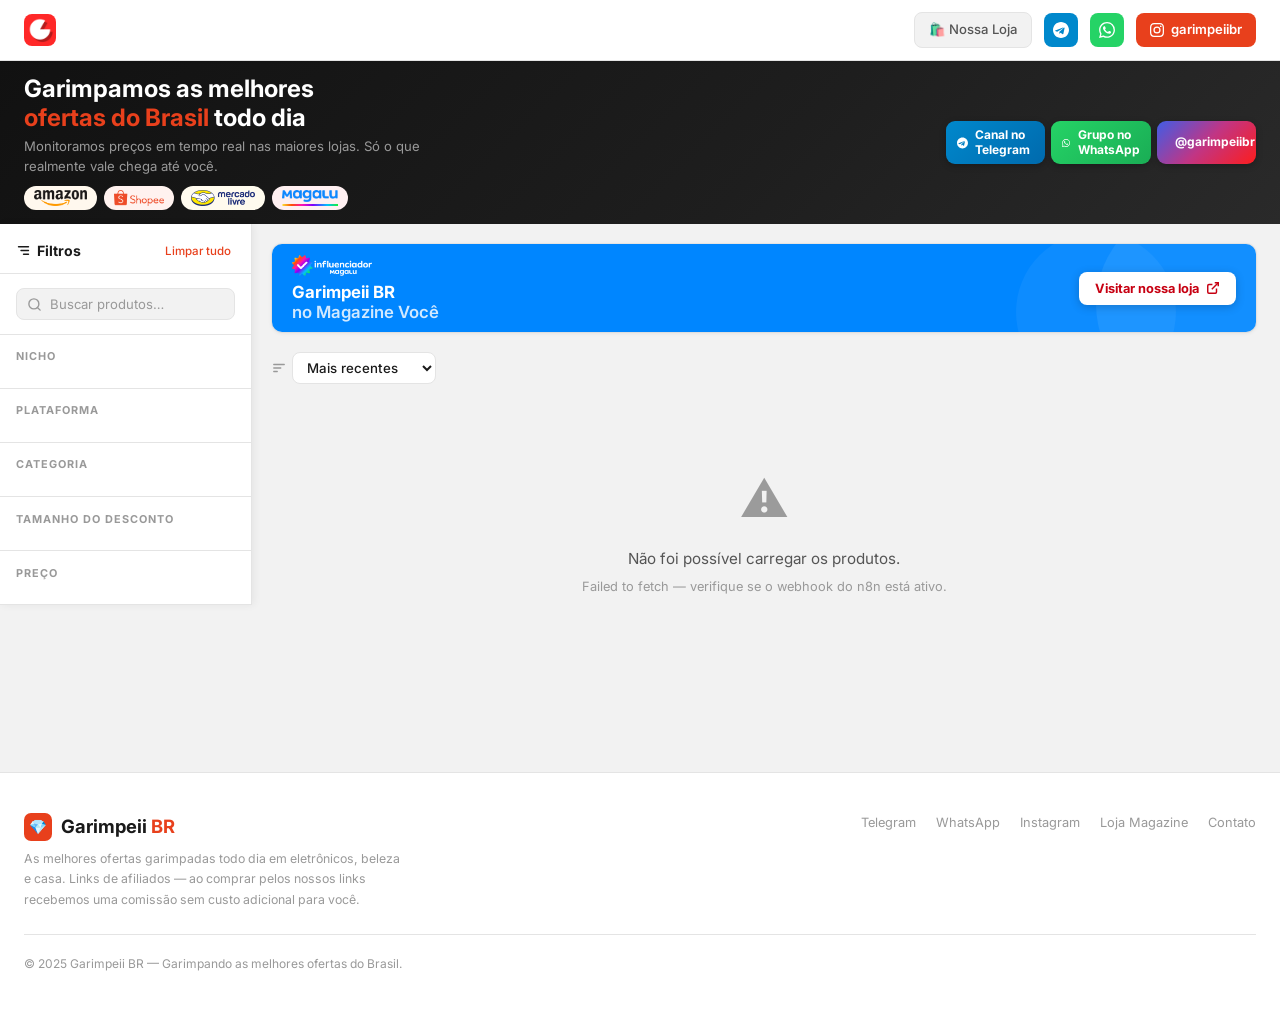
==== index.html @ 32b67394 "change tree directories" ====
<!DOCTYPE html>
<html lang="pt-BR">
<head>
  <meta charset="UTF-8" />
  <meta name="viewport" content="width=device-width, initial-scale=1.0" />
  <title>Garimpeii BR — Melhores Ofertas do Brasil</title>
  <meta name="description" content="As melhores ofertas garimpadas todo dia em eletrônicos, beleza e casa. Amazon, Shopee, Mercado Livre e Magazine Luiza." />
  <meta name="robots" content="index, follow" />
  <link rel="icon" href="./assets/images/logo/garimpeiibr.png" />
  <link rel="preconnect" href="https://fonts.googleapis.com" />
  <link rel="preconnect" href="https://fonts.gstatic.com" crossorigin />
  <link href="https://fonts.googleapis.com/css2?family=Inter:wght@400;500;600;700&display=swap" rel="stylesheet" />
  <link rel="stylesheet" href="./css/main.css" />
</head>
<body>

<!-- ── NAVBAR ── -->
<header class="navbar">
  <div class="nav-inner">
    <a href="#" class="nav-logo">
      <img src="./assets/images/logo/garimpeiibr.png" width="52px" class="logo-gem">
    </a>
    <div class="nav-right">
      <a href="https://www.magazinevoce.com.br/garimpeiibr" target="_blank" rel="noopener" class="btn-mag-nav">🛍️ Nossa Loja</a>
      <a href="https://t.me/addlist/7TUbH1Kh9RRiMDBh" target="_blank" rel="noopener" class="btn-nav-social btn-nav-telegram" title="Canal no Telegram">
        <svg width="16" height="16" viewBox="0 0 24 24" fill="currentColor"><path d="M12 0C5.373 0 0 5.373 0 12s5.373 12 12 12 12-5.373 12-12S18.627 0 12 0zm5.562 8.248-2.008 9.461c-.145.658-.537.818-1.084.508l-3-2.21-1.447 1.394c-.16.16-.295.295-.605.295l.213-3.053 5.56-5.023c.242-.213-.054-.333-.373-.12L6.32 14.605l-2.96-.924c-.643-.204-.657-.643.136-.953l11.57-4.461c.537-.194 1.006.131.496.981z"/></svg>
      </a>
      <a href="https://chat.whatsapp.com/E3EGgIiswweEECLBX5UZql" target="_blank" rel="noopener" class="btn-nav-social btn-nav-whatsapp" title="Grupo no WhatsApp">
        <svg width="16" height="16" viewBox="0 0 24 24" fill="currentColor"><path d="M17.472 14.382c-.297-.149-1.758-.867-2.03-.967-.273-.099-.471-.148-.67.15-.197.297-.767.966-.94 1.164-.173.199-.347.223-.644.075-.297-.15-1.255-.463-2.39-1.475-.883-.788-1.48-1.761-1.653-2.059-.173-.297-.018-.458.13-.606.134-.133.298-.347.446-.52.149-.174.198-.298.298-.497.099-.198.05-.371-.025-.52-.075-.149-.669-1.612-.916-2.207-.242-.579-.487-.5-.669-.51-.173-.008-.371-.01-.57-.01-.198 0-.52.074-.792.372-.272.297-1.04 1.016-1.04 2.479 0 1.462 1.065 2.875 1.213 3.074.149.198 2.096 3.2 5.077 4.487.709.306 1.262.489 1.694.625.712.227 1.36.195 1.871.118.571-.085 1.758-.719 2.006-1.413.248-.694.248-1.289.173-1.413-.074-.124-.272-.198-.57-.347m-5.421 7.403h-.004a9.87 9.87 0 01-5.031-1.378l-.361-.214-3.741.982.998-3.648-.235-.374a9.86 9.86 0 01-1.51-5.26c.001-5.45 4.436-9.884 9.888-9.884 2.64 0 5.122 1.03 6.988 2.898a9.825 9.825 0 012.893 6.994c-.003 5.45-4.437 9.884-9.885 9.884m8.413-18.297A11.815 11.815 0 0012.05 0C5.495 0 .16 5.335.157 11.892c0 2.096.547 4.142 1.588 5.945L.057 24l6.305-1.654a11.882 11.882 0 005.683 1.448h.005c6.554 0 11.89-5.335 11.893-11.893a11.821 11.821 0 00-3.48-8.413z"/></svg>
      </a>
      <a href="https://instagram.com/garimpeiibr" target="_blank" rel="noopener" class="btn-insta">
        <svg width="14" height="14" viewBox="0 0 24 24" fill="currentColor"><path d="M12 2.163c3.204 0 3.584.012 4.85.07 3.252.148 4.771 1.691 4.919 4.919.058 1.265.069 1.645.069 4.849 0 3.205-.012 3.584-.069 4.849-.149 3.225-1.664 4.771-4.919 4.919-1.266.058-1.644.07-4.85.07-3.204 0-3.584-.012-4.849-.07-3.26-.149-4.771-1.699-4.919-4.92-.058-1.265-.07-1.644-.07-4.849 0-3.204.013-3.583.07-4.849.149-3.227 1.664-4.771 4.919-4.919 1.266-.057 1.645-.069 4.849-.069zM12 0C8.741 0 8.333.014 7.053.072 2.695.272.273 2.69.073 7.052.014 8.333 0 8.741 0 12c0 3.259.014 3.668.072 4.948.2 4.358 2.618 6.78 6.98 6.98C8.333 23.986 8.741 24 12 24c3.259 0 3.668-.014 4.948-.072 4.354-.2 6.782-2.618 6.979-6.98.059-1.28.073-1.689.073-4.948 0-3.259-.014-3.667-.072-4.947-.196-4.354-2.617-6.78-6.979-6.98C15.668.014 15.259 0 12 0zm0 5.838a6.162 6.162 0 100 12.324 6.162 6.162 0 000-12.324zM12 16a4 4 0 110-8 4 4 0 010 8zm6.406-11.845a1.44 1.44 0 100 2.881 1.44 1.44 0 000-2.881z"/></svg>
        <span>garimpeiibr</span>
      </a>
    </div>
  </div>
</header>

<!-- ── HERO ── -->
<div class="hero-banner">
  <div class="hero-inner">
    <div class="hero-text">
      <h1>Garimpamos as melhores<br><span>ofertas do Brasil</span> todo dia</h1>
      <p>Monitoramos preços em tempo real nas maiores lojas. Só o que realmente vale chega até você.</p>
      <div class="hero-badges">
        <span class="hero-badge badge-amazon"><img src="./assets/images/logo/amazon-logo.png" height="22px"></span>
        <span class="hero-badge badge-shopee"><img src="./assets/images/logo/shopee-logo.png" height="22px"></span>
        <span class="hero-badge badge-ml"><img src="./assets/images/logo/mercadolivre-logo.png" height="22px"></span>
        <span class="hero-badge badge-mag"><img src="./assets/images/logo/magazineluiza-logo.png" height="22px"></span>
      </div>
    </div>
    <div class="hero-socials">
      <a href="https://t.me/addlist/7TUbH1Kh9RRiMDBh" target="_blank" rel="noopener" class="hero-social-btn btn-social-telegram">
        <svg width="20" height="20" viewBox="0 0 24 24" fill="currentColor"><path d="M12 0C5.373 0 0 5.373 0 12s5.373 12 12 12 12-5.373 12-12S18.627 0 12 0zm5.562 8.248-2.008 9.461c-.145.658-.537.818-1.084.508l-3-2.21-1.447 1.394c-.16.16-.295.295-.605.295l.213-3.053 5.56-5.023c.242-.213-.054-.333-.373-.12L6.32 14.605l-2.96-.924c-.643-.204-.657-.643.136-.953l11.57-4.461c.537-.194 1.006.131.496.981z"/></svg>
        <div class="hero-social-info">
          <span class="hero-social-label">Canal no Telegram</span>
          <span class="hero-social-sub">Receba ofertas na hora</span>
        </div>
        <svg class="hero-social-arrow" width="14" height="14" viewBox="0 0 24 24" fill="none" stroke="currentColor" stroke-width="2.5"><polyline points="9 18 15 12 9 6"/></svg>
      </a>
      <a href="https://chat.whatsapp.com/E3EGgIiswweEECLBX5UZql" target="_blank" rel="noopener" class="hero-social-btn btn-social-whatsapp">
        <svg width="20" height="20" viewBox="0 0 24 24" fill="currentColor"><path d="M17.472 14.382c-.297-.149-1.758-.867-2.03-.967-.273-.099-.471-.148-.67.15-.197.297-.767.966-.94 1.164-.173.199-.347.223-.644.075-.297-.15-1.255-.463-2.39-1.475-.883-.788-1.48-1.761-1.653-2.059-.173-.297-.018-.458.13-.606.134-.133.298-.347.446-.52.149-.174.198-.298.298-.497.099-.198.05-.371-.025-.52-.075-.149-.669-1.612-.916-2.207-.242-.579-.487-.5-.669-.51-.173-.008-.371-.01-.57-.01-.198 0-.52.074-.792.372-.272.297-1.04 1.016-1.04 2.479 0 1.462 1.065 2.875 1.213 3.074.149.198 2.096 3.2 5.077 4.487.709.306 1.262.489 1.694.625.712.227 1.36.195 1.871.118.571-.085 1.758-.719 2.006-1.413.248-.694.248-1.289.173-1.413-.074-.124-.272-.198-.57-.347m-5.421 7.403h-.004a9.87 9.87 0 01-5.031-1.378l-.361-.214-3.741.982.998-3.648-.235-.374a9.86 9.86 0 01-1.51-5.26c.001-5.45 4.436-9.884 9.888-9.884 2.64 0 5.122 1.03 6.988 2.898a9.825 9.825 0 012.893 6.994c-.003 5.45-4.437 9.884-9.885 9.884m8.413-18.297A11.815 11.815 0 0012.05 0C5.495 0 .16 5.335.157 11.892c0 2.096.547 4.142 1.588 5.945L.057 24l6.305-1.654a11.882 11.882 0 005.683 1.448h.005c6.554 0 11.89-5.335 11.893-11.893a11.821 11.821 0 00-3.48-8.413z"/></svg>
        <div class="hero-social-info">
          <span class="hero-social-label">Grupo no WhatsApp</span>
          <span class="hero-social-sub">Comunidade de promoções</span>
        </div>
        <svg class="hero-social-arrow" width="14" height="14" viewBox="0 0 24 24" fill="none" stroke="currentColor" stroke-width="2.5"><polyline points="9 18 15 12 9 6"/></svg>
      </a>
      <a href="https://www.instagram.com/garimpeiibr" target="_blank" rel="noopener" class="hero-social-btn btn-social-instagram">
        <svg width="20" height="20" viewBox="0 0 24 24" fill="currentColor"><path d="M12 2.163c3.204 0 3.584.012 4.85.07 3.252.148 4.771 1.691 4.919 4.919.058 1.265.069 1.645.069 4.849 0 3.205-.012 3.584-.069 4.849-.149 3.225-1.664 4.771-4.919 4.919-1.266.058-1.644.07-4.85.07-3.204 0-3.584-.012-4.849-.07-3.26-.149-4.771-1.699-4.919-4.92-.058-1.265-.07-1.644-.07-4.849 0-3.204.013-3.583.07-4.849.149-3.227 1.664-4.771 4.919-4.919 1.266-.057 1.645-.069 4.849-.069zM12 0C8.741 0 8.333.014 7.053.072 2.695.272.273 2.69.073 7.052.014 8.333 0 8.741 0 12c0 3.259.014 3.668.072 4.948.2 4.358 2.618 6.78 6.98 6.98C8.333 23.986 8.741 24 12 24c3.259 0 3.668-.014 4.948-.072 4.354-.2 6.782-2.618 6.979-6.98.059-1.28.073-1.689.073-4.948 0-3.259-.014-3.667-.072-4.947-.196-4.354-2.617-6.78-6.979-6.98C15.668.014 15.259 0 12 0zm0 5.838a6.162 6.162 0 100 12.324 6.162 6.162 0 000-12.324zM12 16a4 4 0 110-8 4 4 0 010 8zm6.406-11.845a1.44 1.44 0 100 2.881 1.44 1.44 0 000-2.881z"/></svg>
        <div class="hero-social-info">
          <span class="hero-social-label">@garimpeiibr</span>
          <span class="hero-social-sub">Siga no Instagram</span>
        </div>
        <svg class="hero-social-arrow" width="14" height="14" viewBox="0 0 24 24" fill="none" stroke="currentColor" stroke-width="2.5"><polyline points="9 18 15 12 9 6"/></svg>
      </a>
    </div>
  </div>
</div>

<!-- ── OVERLAY (mobile) ── -->
<div class="sidebar-overlay" id="sidebarOverlay" onclick="toggleSidebar()"></div>

<!-- ── PAGE LAYOUT ── -->
<div class="page-layout">

  <!-- ── SIDEBAR ── -->
  <aside class="sidebar" id="sidebar">

    <div class="sidebar-header">
      <span class="sidebar-title">
        <svg width="15" height="15" viewBox="0 0 24 24" fill="none" stroke="currentColor" stroke-width="2.2" stroke-linecap="round" stroke-linejoin="round"><line x1="4" y1="6" x2="20" y2="6"/><line x1="8" y1="12" x2="20" y2="12"/><line x1="12" y1="18" x2="20" y2="18"/></svg>
        Filtros
      </span>
      <button class="sidebar-reset-btn" onclick="resetFilters()">Limpar tudo</button>
    </div>

    <!-- Search -->
    <div class="sidebar-section">
      <div class="sidebar-search">
        <svg width="15" height="15" viewBox="0 0 24 24" fill="none" stroke="currentColor" stroke-width="2.2" stroke-linecap="round" stroke-linejoin="round"><circle cx="11" cy="11" r="8"/><line x1="21" y1="21" x2="16.65" y2="16.65"/></svg>
        <input type="text" id="searchInput" placeholder="Buscar produtos…" oninput="setSearch(this.value)" autocomplete="off" />
      </div>
    </div>

    <!-- Nicho -->
    <div class="sidebar-section">
      <div class="sidebar-section-title">Nicho</div>
      <div id="nichoFilters"></div>
    </div>

    <!-- Platform -->
    <div class="sidebar-section">
      <div class="sidebar-section-title">Plataforma</div>
      <div id="platFilters"></div>
    </div>

    <!-- Category -->
    <div class="sidebar-section">
      <div class="sidebar-section-title">Categoria</div>
      <div id="catFilters"></div>
    </div>

    <!-- Desconto -->
    <div class="sidebar-section">
      <div class="sidebar-section-title">Tamanho do Desconto</div>
      <div id="discountFilters"></div>
    </div>

    <!-- Price -->
    <div class="sidebar-section sidebar-section--last">
      <div class="sidebar-section-title">Preço</div>
      <div id="priceRangeWrap"></div>
    </div>

  </aside>

  <!-- ── CONTENT ── -->
  <div class="content">

    <!-- Mobile filters toggle -->
    <button class="btn-filters-toggle" id="filtersToggle" onclick="toggleSidebar()">
      <svg width="14" height="14" viewBox="0 0 24 24" fill="none" stroke="currentColor" stroke-width="2.2" stroke-linecap="round" stroke-linejoin="round"><line x1="4" y1="6" x2="20" y2="6"/><line x1="8" y1="12" x2="20" y2="12"/><line x1="12" y1="18" x2="20" y2="18"/></svg>
      Filtros
      <span class="toggle-active-count" id="activeFilterCount"></span>
    </button>

    <!-- Magazine Você featured banner -->
    <section class="mag-featured">
      <div class="mag-featured-inner">
        <div class="mag-featured-left">
          <img src="./assets/images/logo/magazine-negativo.png" width="80px">
          <h2 class="mag-featured-title">Garimpeii BR<br><span>no Magazine Você</span></h2>
        </div>
        <a href="https://www.magazinevoce.com.br/garimpeiibr" target="_blank" rel="noopener" class="btn-mag-featured">
          Visitar nossa loja
          <svg width="14" height="14" viewBox="0 0 24 24" fill="none" stroke="currentColor" stroke-width="2.5"><path d="M18 13v6a2 2 0 01-2 2H5a2 2 0 01-2-2V8a2 2 0 012-2h6"/><polyline points="15 3 21 3 21 9"/><line x1="10" y1="14" x2="21" y2="3"/></svg>
        </a>
      </div>
    </section>

    <!-- Toolbar -->
    <div class="toolbar">
      <div class="sort-wrap">
        <svg width="14" height="14" viewBox="0 0 24 24" fill="none" stroke="currentColor" stroke-width="2.2" stroke-linecap="round" stroke-linejoin="round"><line x1="3" y1="6" x2="21" y2="6"/><line x1="3" y1="12" x2="15" y2="12"/><line x1="3" y1="18" x2="9" y2="18"/></svg>
        <select id="sortSelect" onchange="setSort(this.value)">
          <option value="recentes">Mais recentes</option>
          <option value="desconto-maior">Maior desconto</option>
          <option value="preco-menor">Menor preço</option>
          <option value="preco-maior">Maior preço</option>
          <option value="avaliacao">Melhor avaliado</option>
        </select>
      </div>
      <div class="toolbar-count" id="toolbarCount"></div>
    </div>
    <div class="active-filters" id="activeFilters"></div>

    <!-- Grid -->
    <div class="grid" id="grid">
      <div class="skel-card"><div class="skel-img skel"></div><div class="skel-body"><div class="skel-line w80 skel"></div><div class="skel-line w100 skel"></div><div class="skel-price skel"></div><div class="skel-btn skel"></div></div></div>
      <div class="skel-card"><div class="skel-img skel"></div><div class="skel-body"><div class="skel-line w80 skel"></div><div class="skel-line w100 skel"></div><div class="skel-price skel"></div><div class="skel-btn skel"></div></div></div>
      <div class="skel-card"><div class="skel-img skel"></div><div class="skel-body"><div class="skel-line w80 skel"></div><div class="skel-line w100 skel"></div><div class="skel-price skel"></div><div class="skel-btn skel"></div></div></div>
      <div class="skel-card"><div class="skel-img skel"></div><div class="skel-body"><div class="skel-line w80 skel"></div><div class="skel-line w100 skel"></div><div class="skel-price skel"></div><div class="skel-btn skel"></div></div></div>
      <div class="skel-card"><div class="skel-img skel"></div><div class="skel-body"><div class="skel-line w80 skel"></div><div class="skel-line w100 skel"></div><div class="skel-price skel"></div><div class="skel-btn skel"></div></div></div>
      <div class="skel-card"><div class="skel-img skel"></div><div class="skel-body"><div class="skel-line w80 skel"></div><div class="skel-line w100 skel"></div><div class="skel-price skel"></div><div class="skel-btn skel"></div></div></div>
    </div>

    <!-- Pagination -->
    <div class="paginacao" id="paginacao"></div>

  </div><!-- /content -->
</div><!-- /page-layout -->

<!-- ── FOOTER ── -->
<footer class="footer">
  <div class="footer-inner">
    <div class="footer-brand">
      <div class="brand-logo">
        <div class="logo-gem" style="width:28px;height:28px;border-radius:7px;background:var(--orange);display:flex;align-items:center;justify-content:center;font-size:.9rem;">💎</div>
        <div class="logo-text">Garimpeii <span style="color:var(--orange)">BR</span></div>
      </div>
      <p>As melhores ofertas garimpadas todo dia em eletrônicos, beleza e casa. Links de afiliados — ao comprar pelos nossos links recebemos uma comissão sem custo adicional para você.</p>
    </div>
    <div class="footer-links">
      <a href="https://t.me/addlist/7TUbH1Kh9RRiMDBh" target="_blank" rel="noopener">Telegram</a>
      <a href="https://chat.whatsapp.com/E3EGgIiswweEECLBX5UZql" target="_blank" rel="noopener">WhatsApp</a>
      <a href="https://instagram.com/garimpeiibr" target="_blank" rel="noopener">Instagram</a>
      <a href="https://www.magazinevoce.com.br/garimpeiibr" target="_blank" rel="noopener">Loja Magazine</a>
      <a href="mailto:contato@gmlab.cloud">Contato</a>
    </div>
  </div>
  <div class="footer-bottom">© 2025 Garimpeii BR — Garimpando as melhores ofertas do Brasil.</div>
</footer>

<script src="./js/helpers.js"></script>
<script src="./js/api.js"></script>
<script src="./js/app.js"></script>
</body>
</html>
---- css/main.css ----
*, *::before, *::after { box-sizing: border-box; margin: 0; padding: 0; }

:root {
  --orange: #e8401c;
  --orange-dim: #c43516;
  --orange-light: #fff3f0;
  --bg-page: #f2f2f2;
  --bg-card: #ffffff;
  --bg-nav: #ffffff;
  --border: #e4e4e4;
  --border-strong: #d0d0d0;
  --text: #1a1a1a;
  --text-2: #555555;
  --text-3: #999999;
  --shadow: 0 1px 4px rgba(0,0,0,0.08), 0 0 0 1px rgba(0,0,0,0.04);
  --shadow-hover: 0 4px 16px rgba(0,0,0,0.12), 0 0 0 1px rgba(0,0,0,0.06);
  --radius: 10px;
  --sidebar-w: 252px;
  --amazon: #ff9900; --amazon-bg: #fff8ee;
  --shopee: #ee4d2d; --shopee-bg: #fff2ef;
  --ml: #f0b800;     --ml-bg: #fffbee;
  --mag: #e60014;    --mag-bg: #fff0f1;
}

html { scroll-behavior: smooth; }
body {
  font-family: 'Inter', sans-serif;
  background: var(--bg-page);
  color: var(--text);
  line-height: 1.5;
  -webkit-font-smoothing: antialiased;
}

/* ── NAVBAR ── */
.navbar {
  position: sticky; top: 0; z-index: 100;
  background: var(--bg-nav);
  border-bottom: 1px solid var(--border);
  box-shadow: 0 1px 3px rgba(0,0,0,0.06);
}
.nav-inner {
  max-width: 1480px; margin: 0 auto;
  display: flex; align-items: center; justify-content: space-between;
  padding: 0 1.5rem; height: 60px;
}
.nav-logo { display: flex; align-items: center; gap: 9px; text-decoration: none; }
.logo-gem {
  width: 32px; height: 32px; border-radius: 8px;
  background: var(--orange);
  display: flex; align-items: center; justify-content: center;
  font-size: 1.1rem;
}
.logo-text { font-size: 1.15rem; font-weight: 700; color: var(--text); }
.logo-text span { color: var(--orange); }
.nav-right { display: flex; align-items: center; gap: .75rem; }
.btn-insta {
  display: flex; align-items: center; gap: 7px;
  background: var(--orange); color: #fff;
  padding: 7px 14px; border-radius: 8px;
  font-size: .82rem; font-weight: 600; text-decoration: none;
  transition: background .15s;
}
.btn-insta:hover { background: var(--orange-dim); }
.btn-mag-nav {
  display: flex; align-items: center; gap: 7px;
  background: var(--bg-page); border: 1px solid var(--border);
  color: var(--text-2); padding: 7px 14px; border-radius: 8px;
  font-size: .82rem; font-weight: 500; text-decoration: none;
  transition: border-color .15s, color .15s;
}
.btn-mag-nav:hover { border-color: var(--border-strong); color: var(--text); }
.btn-nav-social {
  display: flex; align-items: center; justify-content: center;
  width: 34px; height: 34px; border-radius: 8px;
  text-decoration: none; color: #fff;
  transition: opacity .15s, transform .15s;
  flex-shrink: 0;
}
.btn-nav-social:hover { opacity: .85; transform: translateY(-1px); }
.btn-nav-telegram  { background: #0088CC; }
.btn-nav-whatsapp  { background: #25D366; }

/* ── HERO ── */
.hero-banner {
  background: linear-gradient(135deg, #111 0%, #1e1e1e 60%, #2a2a2a 100%);
  padding: .9rem 1.5rem;
}
.hero-inner {
  max-width: 1280px; margin: 0 auto;
  display: flex; align-items: center; justify-content: space-between;
  gap: 1.25rem; flex-wrap: wrap;
}
.hero-text h1 { font-size: clamp(1rem, 2.4vw, 1.5rem); font-weight: 700; color: #fff; line-height: 1.2; }
.hero-text h1 span { color: var(--orange); }
.hero-text p { font-size: .82rem; color: #999; margin-top: .25rem; max-width: 420px; }
.hero-badges { display: flex; gap: .45rem; margin-top: .6rem; flex-wrap: wrap; }
.hero-badge {
  display: inline-flex; align-items: center; gap: 6px;
  padding: 4px 10px; border-radius: 100px;
  font-size: .72rem; font-weight: 600;
}
.hero-badge img { height: 16px; width: auto; display: block; }
.badge-amazon { background: var(--amazon-bg); }
.badge-shopee { background: var(--shopee-bg); }
.badge-ml     { background: var(--ml-bg); }
.badge-mag    { background: var(--mag-bg); }

/* Hero social buttons — compact horizontal row */
.hero-socials {
  display: flex; flex-direction: row; flex-wrap: wrap;
  gap: .4rem; min-width: auto; max-width: 310px;
}
.hero-social-btn {
  display: flex; align-items: center; gap: 7px;
  padding: 7px 11px; border-radius: 9px; flex: 1; min-width: 85px;
  text-decoration: none; color: #fff;
  transition: transform .15s, box-shadow .15s;
  box-shadow: 0 2px 6px rgba(0,0,0,0.25);
}
.hero-social-btn:hover { transform: translateY(-2px); box-shadow: 0 4px 14px rgba(0,0,0,0.3); }
.hero-social-info { display: flex; flex-direction: column; }
.hero-social-label { font-size: .75rem; font-weight: 700; line-height: 1.2; }
.hero-social-sub   { display: none; }
.hero-social-arrow { display: none; }
.btn-social-telegram  { background: linear-gradient(135deg, #0088CC, #006aad); }
.btn-social-whatsapp  { background: linear-gradient(135deg, #25D366, #1aad55); }
.btn-social-instagram { background: linear-gradient(135deg, #405DE6 0%, #C13584 50%, #FD1D1D 100%); }

/* ── OVERLAY ── */
.sidebar-overlay {
  display: none;
  position: fixed; inset: 0;
  background: rgba(0,0,0,0.45);
  z-index: 149;
}
.sidebar-overlay.open { display: block; }

/* ── PAGE LAYOUT ── */
.page-layout {
  display: flex;
  align-items: flex-start;
}

/* ── SIDEBAR ── */
.sidebar {
  position: sticky; top: 60px;
  width: var(--sidebar-w);
  flex-shrink: 0;
  background: var(--bg-card);
  border: 1px solid var(--border);
  border-left: none;
  border-top: none;
  box-shadow: 2px 0 8px rgba(0,0,0,0.06);
  max-height: calc(100vh - 60px);
  overflow-y: auto;
  scrollbar-width: thin;
  scrollbar-color: var(--border) transparent;
}
.sidebar::-webkit-scrollbar { width: 4px; }
.sidebar::-webkit-scrollbar-thumb { background: var(--border); border-radius: 4px; }

.sidebar-header {
  display: flex; align-items: center; justify-content: space-between;
  padding: 1rem 1rem .75rem;
  border-bottom: 1px solid var(--border);
  position: sticky; top: 0;
  background: var(--bg-card);
  z-index: 1;
}
.sidebar-title {
  display: flex; align-items: center; gap: 6px;
  font-size: .88rem; font-weight: 700; color: var(--text);
}
.sidebar-reset-btn {
  font-size: .72rem; font-weight: 500; color: var(--orange);
  background: none; border: none; cursor: pointer; padding: 2px 4px;
  border-radius: 4px; font-family: 'Inter', sans-serif;
  transition: background .12s;
}
.sidebar-reset-btn:hover { background: var(--orange-light); }

.sidebar-section {
  padding: .85rem 1rem;
  border-bottom: 1px solid var(--border);
}
.sidebar-section--last { border-bottom: none; }

.sidebar-section-title {
  font-size: .68rem; font-weight: 700; color: var(--text-3);
  text-transform: uppercase; letter-spacing: .09em;
  margin-bottom: .6rem;
}

/* Search */
.sidebar-search {
  display: flex; align-items: center; gap: 8px;
  background: var(--bg-page);
  border: 1px solid var(--border);
  border-radius: 8px;
  padding: 7px 10px;
  transition: border-color .15s;
}
.sidebar-search:focus-within { border-color: var(--orange); }
.sidebar-search svg { color: var(--text-3); flex-shrink: 0; }
.sidebar-search input {
  border: none; background: none; outline: none;
  font-size: .82rem; font-family: 'Inter', sans-serif; color: var(--text);
  width: 100%;
}
.sidebar-search input::placeholder { color: var(--text-3); }

/* Filter items */
.sidebar-item {
  display: flex; align-items: center; gap: 7px;
  padding: 5px 8px; border-radius: 7px;
  cursor: pointer; transition: background .12s, color .12s;
  font-size: .82rem; color: var(--text-2);
  user-select: none;
}
.sidebar-item:hover { background: var(--bg-page); color: var(--text); }
.sidebar-item.ativo {
  background: var(--orange-light);
  color: var(--orange);
  font-weight: 600;
}
.sidebar-item .sidebar-label { flex: 1; min-width: 0; overflow: hidden; text-overflow: ellipsis; white-space: nowrap; }
.sidebar-count {
  margin-left: auto; font-size: .7rem;
  color: var(--text-3); font-weight: 400;
  background: var(--bg-page); border-radius: 100px;
  padding: 1px 6px; flex-shrink: 0;
}
.sidebar-item.ativo .sidebar-count { background: rgba(232,64,28,0.12); color: var(--orange); }

.sidebar-item .check-icon { margin-left: auto; color: var(--orange); flex-shrink: 0; }

/* Category checkbox visual — exclude "Todas" item */
#catFilters .sidebar-item[data-value="todos"]::before { display: none; }
#catFilters .sidebar-item::before {
  content: '';
  width: 14px; height: 14px; flex-shrink: 0;
  border: 1.5px solid var(--border-strong);
  border-radius: 4px;
  background: var(--bg-page);
  transition: background .12s, border-color .12s;
}
#catFilters .sidebar-item.ativo::before {
  background: var(--orange);
  border-color: var(--orange);
  background-image: url("data:image/svg+xml,%3Csvg xmlns='http://www.w3.org/2000/svg' width='10' height='10' viewBox='0 0 24 24' fill='none' stroke='white' stroke-width='3.5' stroke-linecap='round' stroke-linejoin='round'%3E%3Cpolyline points='20 6 9 17 4 12'/%3E%3C/svg%3E");
  background-repeat: no-repeat;
  background-position: center;
  background-size: 10px;
}

/* Discount filter — radio (single-select) */
#discountFilters .sidebar-item[data-value="todos"]::before { display: none; }
#discountFilters .sidebar-item::before {
  content: '';
  width: 14px; height: 14px; flex-shrink: 0;
  border-radius: 50%; border: 1.5px solid var(--border-strong);
  background: var(--bg-page);
  transition: border-color .12s, box-shadow .12s;
}
#discountFilters .sidebar-item.ativo::before {
  border-color: var(--orange);
  box-shadow: inset 0 0 0 3px #fff, inset 0 0 0 7px var(--orange);
}

/* Mobile toggle button */
.btn-filters-toggle {
  display: none; align-items: center; gap: 7px;
  background: var(--bg-card); border: 1px solid var(--border);
  color: var(--text-2); padding: 7px 14px; border-radius: 8px;
  font-size: .82rem; font-weight: 500; font-family: 'Inter', sans-serif;
  cursor: pointer; margin-bottom: .85rem;
  transition: border-color .15s;
}
.btn-filters-toggle:hover { border-color: var(--orange); color: var(--orange); }
.toggle-active-count {
  background: var(--orange); color: #fff;
  font-size: .65rem; font-weight: 700;
  padding: 1px 6px; border-radius: 100px;
  display: none;
}
.toggle-active-count.visible { display: inline-block; }

/* ── CONTENT ── */
.content {
  flex: 1;
  min-width: 0;
  padding: 0 1.5rem 2rem 1.25rem;
  padding-top: 1.25rem;
}

/* ── MAGAZINE FEATURED ── */
.mag-featured {
  border-radius: var(--radius);
  overflow: hidden;
  margin-bottom: 1.25rem;
  box-shadow: var(--shadow);
}
.mag-featured-inner {
  background: #0086FF;
  padding: .65rem 1.25rem;
  display: flex; align-items: center; justify-content: space-between;
  gap: 1rem; flex-wrap: wrap;
  position: relative; overflow: hidden;
}
.mag-featured-inner::before {
  content: '';
  position: absolute; top: -40px; right: -40px;
  width: 200px; height: 200px;
  border-radius: 50%;
  background: rgba(255,255,255,0.07);
  pointer-events: none;
}
.mag-featured-inner::after {
  content: '';
  position: absolute; bottom: -60px; right: 80px;
  width: 160px; height: 160px;
  border-radius: 50%;
  background: rgba(255,255,255,0.05);
  pointer-events: none;
}
.mag-featured-left { position: relative; z-index: 1; }
.mag-store-tag {
  display: inline-block;
  background: rgba(255,255,255,0.2);
  color: #fff;
  font-size: .67rem; font-weight: 700; text-transform: uppercase; letter-spacing: .1em;
  padding: 3px 10px; border-radius: 100px;
  margin-bottom: .75rem;
}
.mag-featured-title {
  font-size: clamp(.85rem, 2vw, 1.05rem);
  font-weight: 700; color: #fff; line-height: 1.2; margin-bottom: 0;
}
.mag-featured-title span { opacity: .82; font-weight: 600; }
.mag-featured-desc { font-size: .83rem; color: rgba(255,255,255,0.8); margin-bottom: 1rem; max-width: 380px; }
.mag-featured-perks { display: flex; gap: 1.25rem; flex-wrap: wrap; }
.mag-featured-perks span { font-size: .78rem; color: rgba(255,255,255,0.9); font-weight: 500; }
.btn-mag-featured {
  display: flex; align-items: center; gap: 7px;
  background: #fff; color: #c70012;
  padding: 7px 16px; border-radius: 8px;
  font-size: .8rem; font-weight: 700; text-decoration: none; white-space: nowrap;
  box-shadow: 0 2px 10px rgba(0,0,0,0.2);
  transition: transform .15s, box-shadow .15s;
  position: relative; z-index: 1; flex-shrink: 0;
}
.btn-mag-featured:hover { transform: translateY(-2px); box-shadow: 0 6px 20px rgba(0,0,0,0.25); }

/* ── TOOLBAR ── */
.toolbar {
  display: flex; align-items: center; justify-content: space-between;
  margin-bottom: 1rem; flex-wrap: wrap; gap: .75rem;
}
.toolbar-count { font-size: .84rem; color: var(--text-2); }
.toolbar-count b { color: var(--text); font-weight: 600; }

/* Sort dropdown */
.sort-wrap { display: flex; align-items: center; gap: 6px; }
.sort-wrap svg { color: var(--text-3); flex-shrink: 0; }
#sortSelect {
  background: var(--bg-card); border: 1px solid var(--border);
  color: var(--text); font-size: .83rem; font-weight: 500;
  font-family: 'Inter', sans-serif;
  padding: 6px 10px; border-radius: 8px;
  cursor: pointer; outline: none;
  transition: border-color .15s;
}
#sortSelect:hover, #sortSelect:focus { border-color: var(--orange); }

/* Price range slider */
.price-labels {
  display: flex; justify-content: space-between;
  font-size: .75rem; font-weight: 600; color: var(--orange);
  margin-bottom: 10px;
}
.price-slider-wrap {
  position: relative; height: 30px;
}
.price-track {
  position: absolute; top: 50%; transform: translateY(-50%);
  left: 0; right: 0; height: 4px;
  background: var(--border); border-radius: 2px;
}
.price-fill {
  position: absolute; top: 0; height: 100%;
  background: var(--orange); border-radius: 2px;
}
.price-range {
  position: absolute; top: 50%; transform: translateY(-50%);
  width: 100%; height: 30px; margin: 0;
  -webkit-appearance: none; appearance: none;
  background: transparent; pointer-events: none;
}
.price-range::-webkit-slider-thumb {
  -webkit-appearance: none; appearance: none;
  width: 16px; height: 16px; border-radius: 50%;
  background: var(--orange); border: 2px solid #fff;
  box-shadow: 0 1px 4px rgba(0,0,0,0.2);
  cursor: pointer; pointer-events: all;
}
.price-range::-moz-range-thumb {
  width: 16px; height: 16px; border-radius: 50%;
  background: var(--orange); border: 2px solid #fff;
  box-shadow: 0 1px 4px rgba(0,0,0,0.2);
  cursor: pointer; pointer-events: all;
  border: none;
}

/* Active filter chips */
.active-filters { display: flex; flex-wrap: wrap; gap: .4rem; margin-bottom: .75rem; }
.active-filters:empty { margin-bottom: 0; }
.filter-chip {
  display: inline-flex; align-items: center; gap: 5px;
  background: var(--orange-light); color: var(--orange);
  border: 1px solid currentColor; border-radius: 100px;
  padding: 3px 10px 3px 12px;
  font-size: .75rem; font-weight: 600;
}
.filter-chip button {
  background: none; border: none; color: inherit;
  cursor: pointer; font-size: .9rem; line-height: 1;
  padding: 0; display: flex; align-items: center;
  opacity: .65; transition: opacity .1s;
}
.filter-chip button:hover { opacity: 1; }

/* ── GRID ── */
.grid { display: grid; grid-template-columns: repeat(auto-fill, minmax(200px, 1fr)); gap: 1rem; }

/* ── PRODUCT CARD ── */
.card {
  background: var(--bg-card); border: 1px solid var(--border);
  border-radius: var(--radius); box-shadow: var(--shadow);
  display: flex; flex-direction: column;
  overflow: hidden; transition: box-shadow .2s, transform .2s;
}
.card:hover { box-shadow: var(--shadow-hover); transform: translateY(-2px); }

.card-img {
  position: relative; aspect-ratio: 1/1;
  background: #f8f8f8;
  display: flex; align-items: center; justify-content: center;
  overflow: hidden;
}
.card-img > img { width: 100%; height: 100%; object-fit: contain; padding: 10px; }
.card-img-placeholder { font-size: 3.5rem; opacity: .35; }

.discount-badge {
  position: absolute; top: 8px; left: 8px;
  background: var(--orange); color: #fff;
  font-size: .7rem; font-weight: 700; padding: 3px 8px; border-radius: 6px;
  letter-spacing: .02em;
}
.store-badge {
  position: absolute; top: 8px; right: 8px;
  display: flex; align-items: center; gap: 4px;
  font-size: .65rem; font-weight: 700; padding: 4px 8px; border-radius: 6px;
}
.platform-logo-img { height: 14px; width: auto; display: block; }
.store-amazon { background: var(--amazon-bg); color: #b36b00; border: 1px solid #ffd680; }
.store-shopee  { background: var(--shopee-bg); color: #c73b20; border: 1px solid #f9bfb5; }
.store-ml      { background: var(--ml-bg);     color: #8a6800; border: 1px solid #f5d960; }
.store-mag     { background: var(--mag-bg);     color: #b30010; border: 1px solid #ffaab0; }
.store-outro   { background: #f5f5f5; color: var(--text-3); border: 1px solid var(--border); }

.card-body { padding: .9rem; display: flex; flex-direction: column; flex: 1; }
.card-cat { font-size: .68rem; font-weight: 600; color: var(--text-3); text-transform: uppercase; letter-spacing: .07em; margin-bottom: .35rem; }
.card-name {
  font-size: .84rem; font-weight: 500; color: var(--text); line-height: 1.4;
  display: -webkit-box; -webkit-line-clamp: 2; line-clamp: 2; -webkit-box-orient: vertical;
  overflow: hidden; margin-bottom: .6rem; flex: 1;
}
.card-rating { display: flex; align-items: center; gap: 5px; font-size: .75rem; color: var(--text-3); margin-bottom: .55rem; }
.rating-stars { color: #f59e0b; font-weight: 600; font-size: .78rem; }

.card-price { margin-bottom: .75rem; }
.price-current { font-size: 1.4rem; font-weight: 700; color: var(--orange); line-height: 1; }
.price-original { font-size: .78rem; color: var(--text-3); text-decoration: line-through; margin-top: 2px; }
.price-saving { font-size: .73rem; font-weight: 600; color: #16a34a; margin-top: 2px; }

.btn-deal {
  display: flex; align-items: center; justify-content: center; gap: 6px;
  background: var(--orange); color: #fff;
  padding: 9px; border-radius: 8px;
  font-size: .83rem; font-weight: 600; text-decoration: none;
  transition: background .15s;
}
.btn-deal:hover { background: var(--orange-dim); }
.btn-deal svg { flex-shrink: 0; }

.card-footer {
  display: flex; align-items: center; justify-content: space-between; gap: 5px;
  margin-top: .6rem; padding-top: .6rem;
  border-top: 1px solid var(--border); flex-wrap: wrap;
}
.card-date {
  display: flex; align-items: center; gap: 3px;
  font-size: .65rem; color: var(--text-3); margin-left: auto;
}

/* Origin pill in card footer */
.origin-pill {
  display: inline-flex; align-items: center; gap: 4px;
  font-size: .65rem; font-weight: 600; border-radius: 100px;
  padding: 2px 7px 2px 5px; flex-shrink: 0;
}
.origin-telegram  { background: rgba(0,136,204,.12); color: #0088CC; }
.origin-whatsapp  { background: rgba(37,211,102,.12); color: #128C7E; }
.origin-instagram { background: rgba(193,53,132,.12); color: #C13584; }

/* ── SKELETON ── */
@keyframes shimmer { 0%{background-position:200% 0} 100%{background-position:-200% 0} }
.skel {
  background: linear-gradient(90deg, #ebebeb 25%, #f5f5f5 50%, #ebebeb 75%);
  background-size: 200% 100%; animation: shimmer 1.4s infinite; border-radius: 6px;
}
.skel-card { background: #fff; border: 1px solid var(--border); border-radius: var(--radius); box-shadow: var(--shadow); overflow: hidden; }
.skel-img { aspect-ratio: 1/1; border-radius: 0; }
.skel-body { padding: .9rem; display: flex; flex-direction: column; gap: 8px; }
.skel-line { height: 11px; }
.w100{width:100%} .w80{width:80%} .w60{width:60%} .w40{width:40%}
.skel-price { height: 22px; width: 55%; }
.skel-btn { height: 34px; width: 100%; border-radius: 8px; }

/* ── EMPTY / ERROR ── */
.estado { grid-column: 1/-1; text-align: center; padding: 4rem 1rem; }
.estado-ico { font-size: 3rem; display: block; margin-bottom: .75rem; opacity: .4; }
.estado p { color: var(--text-2); font-size: .95rem; }
.estado small { color: var(--text-3); font-size: .8rem; display: block; margin-top: .35rem; }

/* ── PAGINATION ── */
.paginacao { display: flex; justify-content: center; align-items: center; gap: 5px; margin-top: 2rem; flex-wrap: wrap; }
.pag-btn {
  min-width: 34px; height: 34px; padding: 0 8px;
  border-radius: 8px; border: 1px solid var(--border);
  background: var(--bg-card); color: var(--text-2);
  font-size: .82rem; font-family: 'Inter', sans-serif; font-weight: 500;
  cursor: pointer; transition: all .15s;
}
.pag-btn:hover:not(:disabled):not(.ativo) { border-color: var(--orange); color: var(--orange); }
.pag-btn.ativo { background: var(--orange); color: #fff; border-color: var(--orange); }
.pag-btn:disabled { opacity: .35; cursor: not-allowed; }
.pag-dots { color: var(--text-3); font-size: .82rem; line-height: 34px; padding: 0 3px; }

/* ── FOOTER ── */
.footer {
  background: var(--bg-card); border-top: 1px solid var(--border);
  margin-top: 3rem; padding: 2.5rem 1.5rem;
}
.footer-inner { max-width: 1280px; margin: 0 auto; display: flex; justify-content: space-between; flex-wrap: wrap; gap: 2rem; align-items: flex-start; }
.footer-brand .brand-logo { display: flex; align-items: center; gap: 9px; margin-bottom: .5rem; }
.footer-brand p { font-size: .77rem; color: var(--text-3); line-height: 1.65; max-width: 380px; }
.footer-links { display: flex; gap: 1.25rem; flex-wrap: wrap; }
.footer-links a { font-size: .8rem; color: var(--text-3); text-decoration: none; transition: color .15s; }
.footer-links a:hover { color: var(--text-2); }
.footer-bottom { max-width: 1280px; margin: 1.5rem auto 0; padding-top: 1.25rem; border-top: 1px solid var(--border); font-size: .75rem; color: var(--text-3); }

/* ── RESPONSIVE ── */
@media (max-width: 900px) {
  :root { --sidebar-w: 220px; }
}

@media (max-width: 768px) {
  .page-layout { padding-top: 1rem; }
  .content { padding: 0 1rem 2rem; }
  .hero-inner { flex-direction: column; align-items: flex-start; gap: .75rem; }
  .hero-socials { width: 100%; max-width: 100%; }
  .hero-social-btn { min-width: 80px; }
  .btn-nav-telegram, .btn-nav-whatsapp { display: none; }
  .mag-featured-inner { flex-direction: column; align-items: flex-start; gap: .5rem; }
  .footer-inner { flex-direction: column; }

  /* Sidebar becomes a fixed drawer on mobile */
  .sidebar {
    position: fixed;
    top: 0; left: -100%; bottom: 0;
    width: 280px;
    z-index: 150;
    border: 1px solid var(--border);
    border-left: none;
    border-radius: 0 var(--radius) var(--radius) 0;
    max-height: 100vh;
    transition: left .25s ease;
    box-shadow: 4px 0 24px rgba(0,0,0,0.15);
  }
  .sidebar.open { left: 0; }
  .btn-filters-toggle { display: flex; }
  .btn-insta span { display: none; }
}

@media (max-width: 480px) {
  .grid { grid-template-columns: repeat(2, 1fr); gap: .65rem; }
  .card-name { font-size: .78rem; }
  .price-current { font-size: 1.2rem; }
  .btn-deal { font-size: .78rem; padding: 8px; }
  .card-body { padding: .7rem; }
}
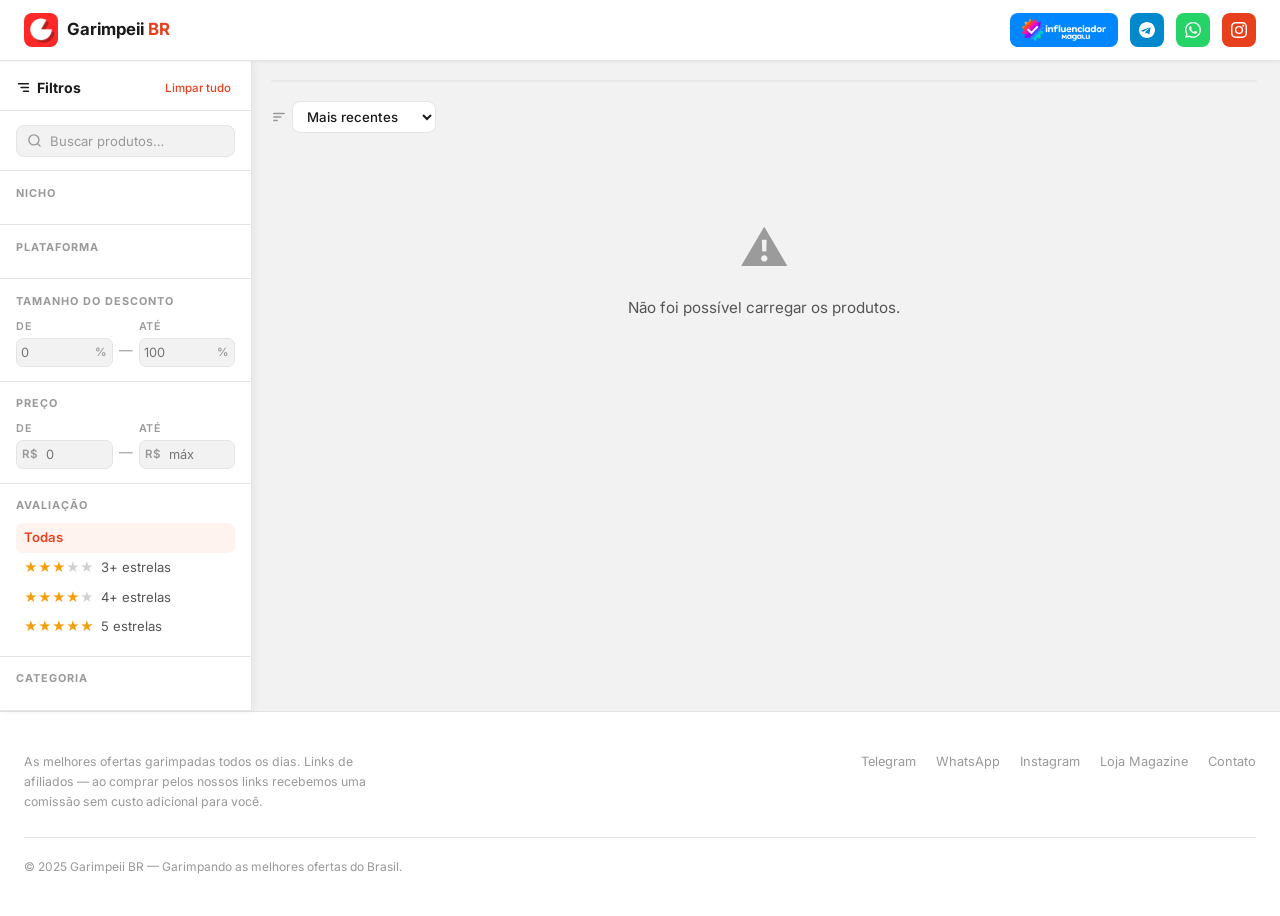
==== commit d5ebc520: "changes" ====
--- a/index.html
+++ b/index.html
@@ -18,10 +18,15 @@
 <header class="navbar">
   <div class="nav-inner">
     <a href="#" class="nav-logo">
-      <img src="./assets/images/logo/garimpeiibr.png" width="52px" class="logo-gem">
+      <img src="./assets/images/logo/garimpeiibr.png" class="nav-logo-img">
+      <span class="nav-brand-name">Garimpeii <span>BR</span></span>
     </a>
     <div class="nav-right">
-      <a href="https://www.magazinevoce.com.br/garimpeiibr" target="_blank" rel="noopener" class="btn-mag-nav">🛍️ Nossa Loja</a>
+        <a href="https://www.magazinevoce.com.br/garimpeiibr" target="_blank" rel="noopener" class="btn-mag-featured">
+          <div class="mag-featured-left">
+            <img src="./assets/images/logo/magazine-negativo.png">
+          </div>
+        </a>
       <a href="https://t.me/addlist/7TUbH1Kh9RRiMDBh" target="_blank" rel="noopener" class="btn-nav-social btn-nav-telegram" title="Canal no Telegram">
         <svg width="16" height="16" viewBox="0 0 24 24" fill="currentColor"><path d="M12 0C5.373 0 0 5.373 0 12s5.373 12 12 12 12-5.373 12-12S18.627 0 12 0zm5.562 8.248-2.008 9.461c-.145.658-.537.818-1.084.508l-3-2.21-1.447 1.394c-.16.16-.295.295-.605.295l.213-3.053 5.56-5.023c.242-.213-.054-.333-.373-.12L6.32 14.605l-2.96-.924c-.643-.204-.657-.643.136-.953l11.57-4.461c.537-.194 1.006.131.496.981z"/></svg>
       </a>
@@ -29,54 +34,11 @@
         <svg width="16" height="16" viewBox="0 0 24 24" fill="currentColor"><path d="M17.472 14.382c-.297-.149-1.758-.867-2.03-.967-.273-.099-.471-.148-.67.15-.197.297-.767.966-.94 1.164-.173.199-.347.223-.644.075-.297-.15-1.255-.463-2.39-1.475-.883-.788-1.48-1.761-1.653-2.059-.173-.297-.018-.458.13-.606.134-.133.298-.347.446-.52.149-.174.198-.298.298-.497.099-.198.05-.371-.025-.52-.075-.149-.669-1.612-.916-2.207-.242-.579-.487-.5-.669-.51-.173-.008-.371-.01-.57-.01-.198 0-.52.074-.792.372-.272.297-1.04 1.016-1.04 2.479 0 1.462 1.065 2.875 1.213 3.074.149.198 2.096 3.2 5.077 4.487.709.306 1.262.489 1.694.625.712.227 1.36.195 1.871.118.571-.085 1.758-.719 2.006-1.413.248-.694.248-1.289.173-1.413-.074-.124-.272-.198-.57-.347m-5.421 7.403h-.004a9.87 9.87 0 01-5.031-1.378l-.361-.214-3.741.982.998-3.648-.235-.374a9.86 9.86 0 01-1.51-5.26c.001-5.45 4.436-9.884 9.888-9.884 2.64 0 5.122 1.03 6.988 2.898a9.825 9.825 0 012.893 6.994c-.003 5.45-4.437 9.884-9.885 9.884m8.413-18.297A11.815 11.815 0 0012.05 0C5.495 0 .16 5.335.157 11.892c0 2.096.547 4.142 1.588 5.945L.057 24l6.305-1.654a11.882 11.882 0 005.683 1.448h.005c6.554 0 11.89-5.335 11.893-11.893a11.821 11.821 0 00-3.48-8.413z"/></svg>
       </a>
       <a href="https://instagram.com/garimpeiibr" target="_blank" rel="noopener" class="btn-insta">
-        <svg width="14" height="14" viewBox="0 0 24 24" fill="currentColor"><path d="M12 2.163c3.204 0 3.584.012 4.85.07 3.252.148 4.771 1.691 4.919 4.919.058 1.265.069 1.645.069 4.849 0 3.205-.012 3.584-.069 4.849-.149 3.225-1.664 4.771-4.919 4.919-1.266.058-1.644.07-4.85.07-3.204 0-3.584-.012-4.849-.07-3.26-.149-4.771-1.699-4.919-4.92-.058-1.265-.07-1.644-.07-4.849 0-3.204.013-3.583.07-4.849.149-3.227 1.664-4.771 4.919-4.919 1.266-.057 1.645-.069 4.849-.069zM12 0C8.741 0 8.333.014 7.053.072 2.695.272.273 2.69.073 7.052.014 8.333 0 8.741 0 12c0 3.259.014 3.668.072 4.948.2 4.358 2.618 6.78 6.98 6.98C8.333 23.986 8.741 24 12 24c3.259 0 3.668-.014 4.948-.072 4.354-.2 6.782-2.618 6.979-6.98.059-1.28.073-1.689.073-4.948 0-3.259-.014-3.667-.072-4.947-.196-4.354-2.617-6.78-6.979-6.98C15.668.014 15.259 0 12 0zm0 5.838a6.162 6.162 0 100 12.324 6.162 6.162 0 000-12.324zM12 16a4 4 0 110-8 4 4 0 010 8zm6.406-11.845a1.44 1.44 0 100 2.881 1.44 1.44 0 000-2.881z"/></svg>
-        <span>garimpeiibr</span>
+        <svg width="16" height="16" viewBox="0 0 24 24" fill="currentColor"><path d="M12 2.163c3.204 0 3.584.012 4.85.07 3.252.148 4.771 1.691 4.919 4.919.058 1.265.069 1.645.069 4.849 0 3.205-.012 3.584-.069 4.849-.149 3.225-1.664 4.771-4.919 4.919-1.266.058-1.644.07-4.85.07-3.204 0-3.584-.012-4.849-.07-3.26-.149-4.771-1.699-4.919-4.92-.058-1.265-.07-1.644-.07-4.849 0-3.204.013-3.583.07-4.849.149-3.227 1.664-4.771 4.919-4.919 1.266-.057 1.645-.069 4.849-.069zM12 0C8.741 0 8.333.014 7.053.072 2.695.272.273 2.69.073 7.052.014 8.333 0 8.741 0 12c0 3.259.014 3.668.072 4.948.2 4.358 2.618 6.78 6.98 6.98C8.333 23.986 8.741 24 12 24c3.259 0 3.668-.014 4.948-.072 4.354-.2 6.782-2.618 6.979-6.98.059-1.28.073-1.689.073-4.948 0-3.259-.014-3.667-.072-4.947-.196-4.354-2.617-6.78-6.979-6.98C15.668.014 15.259 0 12 0zm0 5.838a6.162 6.162 0 100 12.324 6.162 6.162 0 000-12.324zM12 16a4 4 0 110-8 4 4 0 010 8zm6.406-11.845a1.44 1.44 0 100 2.881 1.44 1.44 0 000-2.881z"/></svg>
       </a>
     </div>
   </div>
 </header>
-
-<!-- ── HERO ── -->
-<div class="hero-banner">
-  <div class="hero-inner">
-    <div class="hero-text">
-      <h1>Garimpamos as melhores<br><span>ofertas do Brasil</span> todo dia</h1>
-      <p>Monitoramos preços em tempo real nas maiores lojas. Só o que realmente vale chega até você.</p>
-      <div class="hero-badges">
-        <span class="hero-badge badge-amazon"><img src="./assets/images/logo/amazon-logo.png" height="22px"></span>
-        <span class="hero-badge badge-shopee"><img src="./assets/images/logo/shopee-logo.png" height="22px"></span>
-        <span class="hero-badge badge-ml"><img src="./assets/images/logo/mercadolivre-logo.png" height="22px"></span>
-        <span class="hero-badge badge-mag"><img src="./assets/images/logo/magazineluiza-logo.png" height="22px"></span>
-      </div>
-    </div>
-    <div class="hero-socials">
-      <a href="https://t.me/addlist/7TUbH1Kh9RRiMDBh" target="_blank" rel="noopener" class="hero-social-btn btn-social-telegram">
-        <svg width="20" height="20" viewBox="0 0 24 24" fill="currentColor"><path d="M12 0C5.373 0 0 5.373 0 12s5.373 12 12 12 12-5.373 12-12S18.627 0 12 0zm5.562 8.248-2.008 9.461c-.145.658-.537.818-1.084.508l-3-2.21-1.447 1.394c-.16.16-.295.295-.605.295l.213-3.053 5.56-5.023c.242-.213-.054-.333-.373-.12L6.32 14.605l-2.96-.924c-.643-.204-.657-.643.136-.953l11.57-4.461c.537-.194 1.006.131.496.981z"/></svg>
-        <div class="hero-social-info">
-          <span class="hero-social-label">Canal no Telegram</span>
-          <span class="hero-social-sub">Receba ofertas na hora</span>
-        </div>
-        <svg class="hero-social-arrow" width="14" height="14" viewBox="0 0 24 24" fill="none" stroke="currentColor" stroke-width="2.5"><polyline points="9 18 15 12 9 6"/></svg>
-      </a>
-      <a href="https://chat.whatsapp.com/E3EGgIiswweEECLBX5UZql" target="_blank" rel="noopener" class="hero-social-btn btn-social-whatsapp">
-        <svg width="20" height="20" viewBox="0 0 24 24" fill="currentColor"><path d="M17.472 14.382c-.297-.149-1.758-.867-2.03-.967-.273-.099-.471-.148-.67.15-.197.297-.767.966-.94 1.164-.173.199-.347.223-.644.075-.297-.15-1.255-.463-2.39-1.475-.883-.788-1.48-1.761-1.653-2.059-.173-.297-.018-.458.13-.606.134-.133.298-.347.446-.52.149-.174.198-.298.298-.497.099-.198.05-.371-.025-.52-.075-.149-.669-1.612-.916-2.207-.242-.579-.487-.5-.669-.51-.173-.008-.371-.01-.57-.01-.198 0-.52.074-.792.372-.272.297-1.04 1.016-1.04 2.479 0 1.462 1.065 2.875 1.213 3.074.149.198 2.096 3.2 5.077 4.487.709.306 1.262.489 1.694.625.712.227 1.36.195 1.871.118.571-.085 1.758-.719 2.006-1.413.248-.694.248-1.289.173-1.413-.074-.124-.272-.198-.57-.347m-5.421 7.403h-.004a9.87 9.87 0 01-5.031-1.378l-.361-.214-3.741.982.998-3.648-.235-.374a9.86 9.86 0 01-1.51-5.26c.001-5.45 4.436-9.884 9.888-9.884 2.64 0 5.122 1.03 6.988 2.898a9.825 9.825 0 012.893 6.994c-.003 5.45-4.437 9.884-9.885 9.884m8.413-18.297A11.815 11.815 0 0012.05 0C5.495 0 .16 5.335.157 11.892c0 2.096.547 4.142 1.588 5.945L.057 24l6.305-1.654a11.882 11.882 0 005.683 1.448h.005c6.554 0 11.89-5.335 11.893-11.893a11.821 11.821 0 00-3.48-8.413z"/></svg>
-        <div class="hero-social-info">
-          <span class="hero-social-label">Grupo no WhatsApp</span>
-          <span class="hero-social-sub">Comunidade de promoções</span>
-        </div>
-        <svg class="hero-social-arrow" width="14" height="14" viewBox="0 0 24 24" fill="none" stroke="currentColor" stroke-width="2.5"><polyline points="9 18 15 12 9 6"/></svg>
-      </a>
-      <a href="https://www.instagram.com/garimpeiibr" target="_blank" rel="noopener" class="hero-social-btn btn-social-instagram">
-        <svg width="20" height="20" viewBox="0 0 24 24" fill="currentColor"><path d="M12 2.163c3.204 0 3.584.012 4.85.07 3.252.148 4.771 1.691 4.919 4.919.058 1.265.069 1.645.069 4.849 0 3.205-.012 3.584-.069 4.849-.149 3.225-1.664 4.771-4.919 4.919-1.266.058-1.644.07-4.85.07-3.204 0-3.584-.012-4.849-.07-3.26-.149-4.771-1.699-4.919-4.92-.058-1.265-.07-1.644-.07-4.849 0-3.204.013-3.583.07-4.849.149-3.227 1.664-4.771 4.919-4.919 1.266-.057 1.645-.069 4.849-.069zM12 0C8.741 0 8.333.014 7.053.072 2.695.272.273 2.69.073 7.052.014 8.333 0 8.741 0 12c0 3.259.014 3.668.072 4.948.2 4.358 2.618 6.78 6.98 6.98C8.333 23.986 8.741 24 12 24c3.259 0 3.668-.014 4.948-.072 4.354-.2 6.782-2.618 6.979-6.98.059-1.28.073-1.689.073-4.948 0-3.259-.014-3.667-.072-4.947-.196-4.354-2.617-6.78-6.979-6.98C15.668.014 15.259 0 12 0zm0 5.838a6.162 6.162 0 100 12.324 6.162 6.162 0 000-12.324zM12 16a4 4 0 110-8 4 4 0 010 8zm6.406-11.845a1.44 1.44 0 100 2.881 1.44 1.44 0 000-2.881z"/></svg>
-        <div class="hero-social-info">
-          <span class="hero-social-label">@garimpeiibr</span>
-          <span class="hero-social-sub">Siga no Instagram</span>
-        </div>
-        <svg class="hero-social-arrow" width="14" height="14" viewBox="0 0 24 24" fill="none" stroke="currentColor" stroke-width="2.5"><polyline points="9 18 15 12 9 6"/></svg>
-      </a>
-    </div>
-  </div>
-</div>
 
 <!-- ── OVERLAY (mobile) ── -->
 <div class="sidebar-overlay" id="sidebarOverlay" onclick="toggleSidebar()"></div>
@@ -115,22 +77,76 @@
       <div id="platFilters"></div>
     </div>
 
+    <!-- Desconto -->
+    <div class="sidebar-section">
+      <div class="sidebar-section-title">Tamanho do Desconto</div>
+      <div class="range-inputs">
+        <div class="range-input-group">
+          <label class="range-label">De</label>
+          <div class="range-input-wrap">
+            <input type="number" id="discountMinInput" min="0" max="100" step="1" placeholder="0" oninput="onDiscountMin(this.value)">
+            <span class="range-suffix">%</span>
+          </div>
+        </div>
+        <span class="range-sep">—</span>
+        <div class="range-input-group">
+          <label class="range-label">Até</label>
+          <div class="range-input-wrap">
+            <input type="number" id="discountMaxInput" min="0" max="100" step="1" placeholder="100" oninput="onDiscountMax(this.value)">
+            <span class="range-suffix">%</span>
+          </div>
+        </div>
+      </div>
+    </div>
+
+    <!-- Price -->
+    <div class="sidebar-section">
+      <div class="sidebar-section-title">Preço</div>
+      <div class="range-inputs">
+        <div class="range-input-group">
+          <label class="range-label">De</label>
+          <div class="range-input-wrap">
+            <span class="range-prefix">R$</span>
+            <input type="number" id="priceMinInput" min="0" step="1" placeholder="0" oninput="onPriceMinInput(this.value)">
+          </div>
+        </div>
+        <span class="range-sep">—</span>
+        <div class="range-input-group">
+          <label class="range-label">Até</label>
+          <div class="range-input-wrap">
+            <span class="range-prefix">R$</span>
+            <input type="number" id="priceMaxInput" min="0" step="1" placeholder="máx" oninput="onPriceMaxInput(this.value)">
+          </div>
+        </div>
+      </div>
+    </div>
+
+    <!-- Avaliação -->
+    <div class="sidebar-section">
+      <div class="sidebar-section-title">Avaliação</div>
+      <div id="ratingFilters">
+        <div class="sidebar-item ativo" data-value="0" onclick="setMinRating(0)">
+          <span class="sidebar-label">Todas</span>
+        </div>
+        <div class="sidebar-item" data-value="3" onclick="setMinRating(3)">
+          <span class="star-opt"><span class="star-on">★★★</span><span class="star-off">★★</span></span>
+          <span class="sidebar-label">3+ estrelas</span>
+        </div>
+        <div class="sidebar-item" data-value="4" onclick="setMinRating(4)">
+          <span class="star-opt"><span class="star-on">★★★★</span><span class="star-off">★</span></span>
+          <span class="sidebar-label">4+ estrelas</span>
+        </div>
+        <div class="sidebar-item" data-value="5" onclick="setMinRating(5)">
+          <span class="star-opt"><span class="star-on">★★★★★</span></span>
+          <span class="sidebar-label">5 estrelas</span>
+        </div>
+      </div>
+    </div>
+
     <!-- Category -->
-    <div class="sidebar-section">
+    <div class="sidebar-section sidebar-section--last">
       <div class="sidebar-section-title">Categoria</div>
       <div id="catFilters"></div>
-    </div>
-
-    <!-- Desconto -->
-    <div class="sidebar-section">
-      <div class="sidebar-section-title">Tamanho do Desconto</div>
-      <div id="discountFilters"></div>
-    </div>
-
-    <!-- Price -->
-    <div class="sidebar-section sidebar-section--last">
-      <div class="sidebar-section-title">Preço</div>
-      <div id="priceRangeWrap"></div>
     </div>
 
   </aside>
@@ -147,16 +163,7 @@
 
     <!-- Magazine Você featured banner -->
     <section class="mag-featured">
-      <div class="mag-featured-inner">
-        <div class="mag-featured-left">
-          <img src="./assets/images/logo/magazine-negativo.png" width="80px">
-          <h2 class="mag-featured-title">Garimpeii BR<br><span>no Magazine Você</span></h2>
-        </div>
-        <a href="https://www.magazinevoce.com.br/garimpeiibr" target="_blank" rel="noopener" class="btn-mag-featured">
-          Visitar nossa loja
-          <svg width="14" height="14" viewBox="0 0 24 24" fill="none" stroke="currentColor" stroke-width="2.5"><path d="M18 13v6a2 2 0 01-2 2H5a2 2 0 01-2-2V8a2 2 0 012-2h6"/><polyline points="15 3 21 3 21 9"/><line x1="10" y1="14" x2="21" y2="3"/></svg>
-        </a>
-      </div>
+      
     </section>
 
     <!-- Toolbar -->
@@ -195,11 +202,7 @@
 <footer class="footer">
   <div class="footer-inner">
     <div class="footer-brand">
-      <div class="brand-logo">
-        <div class="logo-gem" style="width:28px;height:28px;border-radius:7px;background:var(--orange);display:flex;align-items:center;justify-content:center;font-size:.9rem;">💎</div>
-        <div class="logo-text">Garimpeii <span style="color:var(--orange)">BR</span></div>
-      </div>
-      <p>As melhores ofertas garimpadas todo dia em eletrônicos, beleza e casa. Links de afiliados — ao comprar pelos nossos links recebemos uma comissão sem custo adicional para você.</p>
+      <p>As melhores ofertas garimpadas todos os dias. Links de afiliados — ao comprar pelos nossos links recebemos uma comissão sem custo adicional para você.</p>
     </div>
     <div class="footer-links">
       <a href="https://t.me/addlist/7TUbH1Kh9RRiMDBh" target="_blank" rel="noopener">Telegram</a>
--- a/css/main.css
+++ b/css/main.css
@@ -41,9 +41,12 @@
 .nav-inner {
   max-width: 1480px; margin: 0 auto;
   display: flex; align-items: center; justify-content: space-between;
-  padding: 0 1.5rem; height: 60px;
+  padding: 0 1.5rem; min-height: 60px; height: auto;
 }
 .nav-logo { display: flex; align-items: center; gap: 9px; text-decoration: none; }
+.nav-logo-img { width: 34px; height: 34px; border-radius: 8px; display: block; flex-shrink: 0; }
+.nav-brand-name { font-size: 1.05rem; font-weight: 700; color: var(--text); white-space: nowrap; }
+.nav-brand-name span { color: var(--orange); }
 .logo-gem {
   width: 32px; height: 32px; border-radius: 8px;
   background: var(--orange);
@@ -52,15 +55,15 @@
 }
 .logo-text { font-size: 1.15rem; font-weight: 700; color: var(--text); }
 .logo-text span { color: var(--orange); }
-.nav-right { display: flex; align-items: center; gap: .75rem; }
+.nav-right { display: flex; align-items: center; gap: .75rem; flex-shrink: 1; min-width: 0; }
 .btn-insta {
-  display: flex; align-items: center; gap: 7px;
+  display: flex; align-items: center; justify-content: center;
   background: var(--orange); color: #fff;
-  padding: 7px 14px; border-radius: 8px;
-  font-size: .82rem; font-weight: 600; text-decoration: none;
-  transition: background .15s;
-}
-.btn-insta:hover { background: var(--orange-dim); }
+  width: 34px; height: 34px; padding: 0; border-radius: 8px;
+  text-decoration: none; flex-shrink: 0;
+  transition: background .15s, opacity .15s, transform .15s;
+}
+.btn-insta:hover { background: var(--orange-dim); opacity: .85; transform: translateY(-1px); }
 .btn-mag-nav {
   display: flex; align-items: center; gap: 7px;
   background: var(--bg-page); border: 1px solid var(--border);
@@ -253,30 +256,69 @@
   background-size: 10px;
 }
 
-/* Discount filter — radio (single-select) */
-#discountFilters .sidebar-item[data-value="todos"]::before { display: none; }
-#discountFilters .sidebar-item::before {
-  content: '';
-  width: 14px; height: 14px; flex-shrink: 0;
-  border-radius: 50%; border: 1.5px solid var(--border-strong);
+/* Niche logo images */
+.niche-logo-img {
+  border-radius: 10px; width: 22px; height: 22px; object-fit: contain; flex-shrink: 0; display: block;
+}
+.niche-logo-fallback {
+  display: inline-flex; align-items: center; justify-content: center;
+  width: 22px; height: 22px; border-radius: 50%;
+  font-size: .72rem; font-weight: 700; color: #fff; flex-shrink: 0;
+}
+
+/* Star rating filter */
+.star-opt { display: inline-flex; align-items: center; flex-shrink: 0; font-size: .82rem; }
+.star-on  { color: #f59e0b; }
+.star-off { color: var(--border-strong); }
+
+
+/* De / Até range inputs */
+.range-inputs {
+  display: flex; align-items: flex-end; gap: 6px;
+}
+.range-input-group {
+  display: flex; flex-direction: column; flex: 1; gap: 3px;
+}
+.range-label {
+  font-size: .67rem; font-weight: 600; color: var(--text-3);
+  text-transform: uppercase; letter-spacing: .06em;
+}
+.range-input-wrap {
+  display: flex; align-items: center;
   background: var(--bg-page);
-  transition: border-color .12s, box-shadow .12s;
-}
-#discountFilters .sidebar-item.ativo::before {
-  border-color: var(--orange);
-  box-shadow: inset 0 0 0 3px #fff, inset 0 0 0 7px var(--orange);
+  border: 1px solid var(--border); border-radius: 7px;
+  overflow: hidden;
+  transition: border-color .15s;
+}
+.range-input-wrap:focus-within { border-color: var(--orange); }
+.range-prefix, .range-suffix {
+  font-size: .72rem; font-weight: 600; color: var(--text-3);
+  padding: 0 5px; flex-shrink: 0; user-select: none;
+}
+.range-input-wrap input[type="number"] {
+  flex: 1; min-width: 0; width: 100%;
+  border: none; background: none; outline: none;
+  padding: 6px 4px;
+  font-size: .8rem; font-family: 'Inter', sans-serif; color: var(--text);
+  -moz-appearance: textfield;
+  appearance: textfield;
+}
+.range-input-wrap input[type="number"]::-webkit-outer-spin-button,
+.range-input-wrap input[type="number"]::-webkit-inner-spin-button { -webkit-appearance: none; margin: 0; }
+.range-sep {
+  font-size: .85rem; color: var(--text-3); flex-shrink: 0; padding-bottom: 7px;
 }
 
 /* Mobile toggle button */
 .btn-filters-toggle {
   display: none; align-items: center; gap: 7px;
-  background: var(--bg-card); border: 1px solid var(--border);
-  color: var(--text-2); padding: 7px 14px; border-radius: 8px;
+  background: var(--orange); border: 1px solid var(--border);
+  color: white; padding: 7px 14px; border-radius: 8px;
   font-size: .82rem; font-weight: 500; font-family: 'Inter', sans-serif;
   cursor: pointer; margin-bottom: .85rem;
   transition: border-color .15s;
 }
-.btn-filters-toggle:hover { border-color: var(--orange); color: var(--orange); }
+.btn-filters-toggle:hover { background: var(--orange-dim); }
 .toggle-active-count {
   background: var(--orange); color: #fff;
   font-size: .65rem; font-weight: 700;
@@ -302,28 +344,18 @@
 }
 .mag-featured-inner {
   background: #0086FF;
-  padding: .65rem 1.25rem;
+  padding: 0 12px;
+  height: 34px;
   display: flex; align-items: center; justify-content: space-between;
-  gap: 1rem; flex-wrap: wrap;
+  gap: 8px;
+  border-radius: 8px;
   position: relative; overflow: hidden;
-}
-.mag-featured-inner::before {
-  content: '';
-  position: absolute; top: -40px; right: -40px;
-  width: 200px; height: 200px;
-  border-radius: 50%;
-  background: rgba(255,255,255,0.07);
-  pointer-events: none;
-}
-.mag-featured-inner::after {
-  content: '';
-  position: absolute; bottom: -60px; right: 80px;
-  width: 160px; height: 160px;
-  border-radius: 50%;
-  background: rgba(255,255,255,0.05);
-  pointer-events: none;
-}
-.mag-featured-left { position: relative; z-index: 1; }
+  flex-shrink: 1; min-width: 0;
+}
+.mag-featured-inner::before,
+.mag-featured-inner::after { display: none; }
+.mag-featured-left { display: flex; align-items: center; }
+.mag-featured-left img { max-height: 22px; width: auto; display: block; }
 .mag-store-tag {
   display: inline-block;
   background: rgba(255,255,255,0.2);
@@ -341,15 +373,13 @@
 .mag-featured-perks { display: flex; gap: 1.25rem; flex-wrap: wrap; }
 .mag-featured-perks span { font-size: .78rem; color: rgba(255,255,255,0.9); font-weight: 500; }
 .btn-mag-featured {
-  display: flex; align-items: center; gap: 7px;
-  background: #fff; color: #c70012;
-  padding: 7px 16px; border-radius: 8px;
-  font-size: .8rem; font-weight: 700; text-decoration: none; white-space: nowrap;
-  box-shadow: 0 2px 10px rgba(0,0,0,0.2);
-  transition: transform .15s, box-shadow .15s;
-  position: relative; z-index: 1; flex-shrink: 0;
-}
-.btn-mag-featured:hover { transform: translateY(-2px); box-shadow: 0 6px 20px rgba(0,0,0,0.25); }
+  display: flex; align-items: center; justify-content: center;
+  background: #0086FF;
+  padding: 0 12px; height: 34px; border-radius: 8px;
+  text-decoration: none; flex-shrink: 0;
+  transition: opacity .15s, transform .15s;
+}
+.btn-mag-featured:hover { opacity: .88; transform: translateY(-1px); }
 
 /* ── TOOLBAR ── */
 .toolbar {
@@ -443,11 +473,12 @@
 
 .card-img {
   position: relative; aspect-ratio: 1/1;
-  background: #f8f8f8;
+  background: white;
+  border-bottom: 1px solid var(--border);
   display: flex; align-items: center; justify-content: center;
   overflow: hidden;
 }
-.card-img > img { width: 100%; height: 100%; object-fit: contain; padding: 10px; }
+.card-img > img { width: 100%; height: 100%; object-fit: contain; padding: 10px; padding-top: 36px; }
 .card-img-placeholder { font-size: 3.5rem; opacity: .35; }
 
 .discount-badge {
@@ -467,6 +498,17 @@
 .store-ml      { background: var(--ml-bg);     color: #8a6800; border: 1px solid #f5d960; }
 .store-mag     { background: var(--mag-bg);     color: #b30010; border: 1px solid #ffaab0; }
 .store-outro   { background: #f5f5f5; color: var(--text-3); border: 1px solid var(--border); }
+
+/* Price change indicator */
+.price-change {
+  display: inline-flex; align-items: center; gap: 4px;
+  font-size: .72rem; font-weight: 600; line-height: 1.3;
+  border-radius: 5px; padding: 3px 8px;
+  margin-bottom: .45rem; cursor: help;
+}
+.price-change-down { background: #f0fdf4; color: #16a34a; }
+.price-change-up   { background: #fff1f2; color: #dc2626; }
+.price-change-info { opacity: .6; font-size: .68rem; }
 
 .card-body { padding: .9rem; display: flex; flex-direction: column; flex: 1; }
 .card-cat { font-size: .68rem; font-weight: 600; color: var(--text-3); text-transform: uppercase; letter-spacing: .07em; margin-bottom: .35rem; }
@@ -550,7 +592,7 @@
 /* ── FOOTER ── */
 .footer {
   background: var(--bg-card); border-top: 1px solid var(--border);
-  margin-top: 3rem; padding: 2.5rem 1.5rem;
+   padding: 2.5rem 1.5rem;
 }
 .footer-inner { max-width: 1280px; margin: 0 auto; display: flex; justify-content: space-between; flex-wrap: wrap; gap: 2rem; align-items: flex-start; }
 .footer-brand .brand-logo { display: flex; align-items: center; gap: 9px; margin-bottom: .5rem; }
@@ -561,6 +603,7 @@
 .footer-bottom { max-width: 1280px; margin: 1.5rem auto 0; padding-top: 1.25rem; border-top: 1px solid var(--border); font-size: .75rem; color: var(--text-3); }
 
 /* ── RESPONSIVE ── */
+
 @media (max-width: 900px) {
   :root { --sidebar-w: 220px; }
 }
@@ -571,7 +614,6 @@
   .hero-inner { flex-direction: column; align-items: flex-start; gap: .75rem; }
   .hero-socials { width: 100%; max-width: 100%; }
   .hero-social-btn { min-width: 80px; }
-  .btn-nav-telegram, .btn-nav-whatsapp { display: none; }
   .mag-featured-inner { flex-direction: column; align-items: flex-start; gap: .5rem; }
   .footer-inner { flex-direction: column; }
 
@@ -589,7 +631,7 @@
     box-shadow: 4px 0 24px rgba(0,0,0,0.15);
   }
   .sidebar.open { left: 0; }
-  .btn-filters-toggle { display: flex; }
+  .btn-filters-toggle { display: flex; width: 100%; justify-content: center; }
   .btn-insta span { display: none; }
 }
 
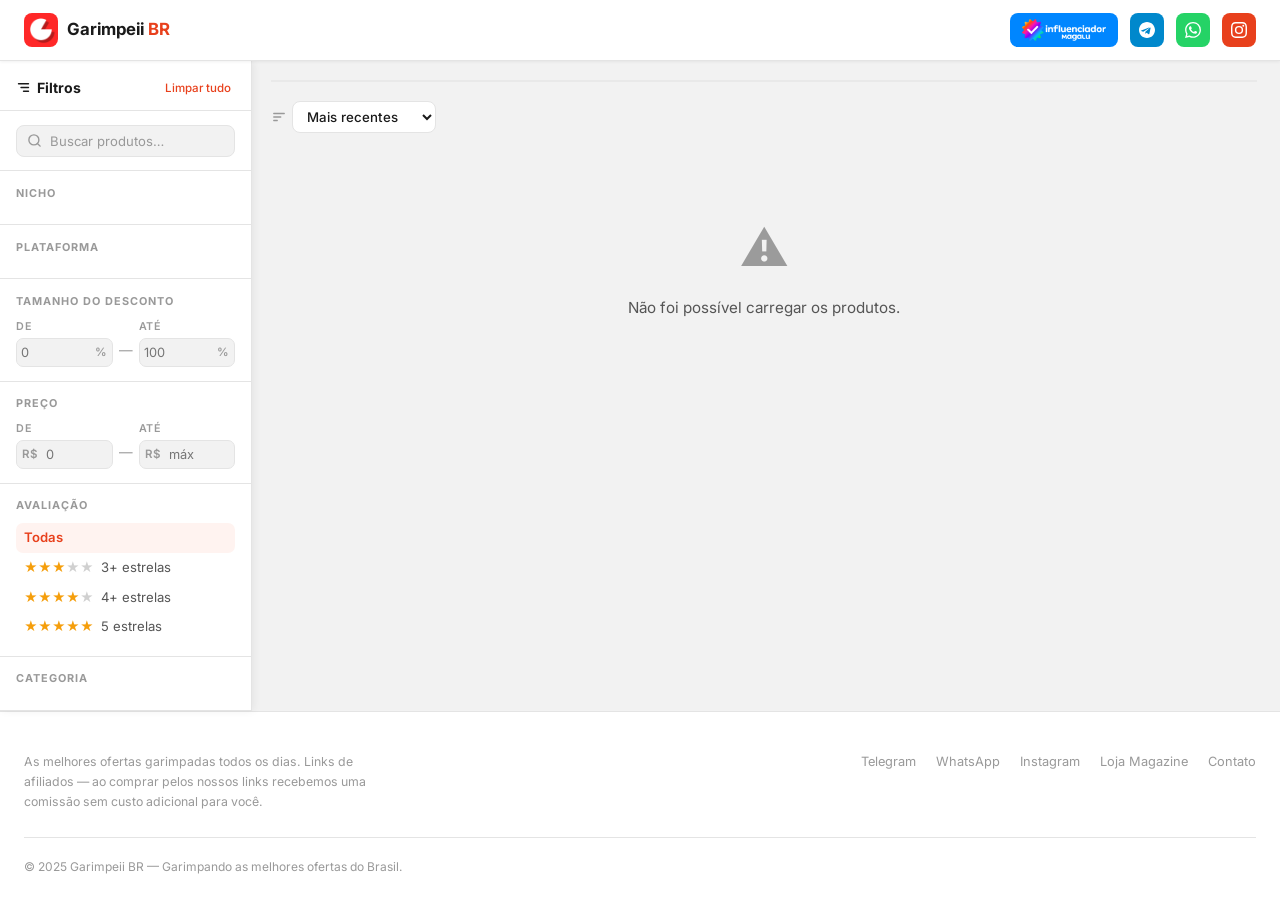
==== commit a6e4ce7e: "cache" ====
--- a/index.html
+++ b/index.html
@@ -10,7 +10,7 @@
   <link rel="preconnect" href="https://fonts.googleapis.com" />
   <link rel="preconnect" href="https://fonts.gstatic.com" crossorigin />
   <link href="https://fonts.googleapis.com/css2?family=Inter:wght@400;500;600;700&display=swap" rel="stylesheet" />
-  <link rel="stylesheet" href="./css/main.css" />
+  <link rel="stylesheet" href="./css/main.css?v=1.1" />
 </head>
 <body>
 
@@ -215,8 +215,8 @@
   <div class="footer-bottom">© 2025 Garimpeii BR — Garimpando as melhores ofertas do Brasil.</div>
 </footer>
 
-<script src="./js/helpers.js"></script>
-<script src="./js/api.js"></script>
-<script src="./js/app.js"></script>
+<script src="./js/helpers.js?v=1.1"></script>
+<script src="./js/api.js?v=1.1"></script>
+<script src="./js/app.js?v=1.1"></script>
 </body>
 </html>
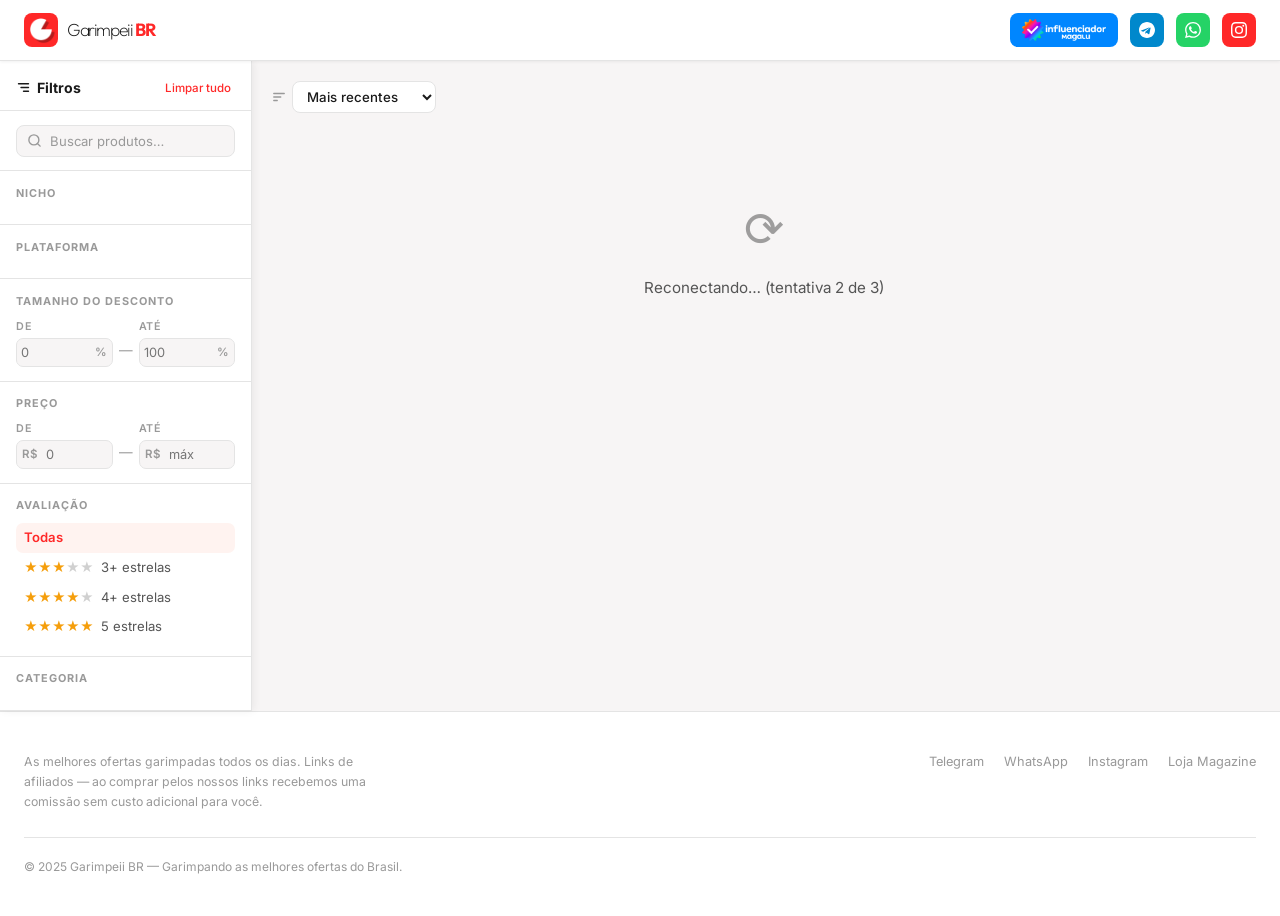
==== commit bfc95daa: "set cache" ====
--- a/index.html
+++ b/index.html
@@ -9,7 +9,7 @@
   <link rel="icon" href="./assets/images/logo/garimpeiibr.png" />
   <link rel="preconnect" href="https://fonts.googleapis.com" />
   <link rel="preconnect" href="https://fonts.gstatic.com" crossorigin />
-  <link href="https://fonts.googleapis.com/css2?family=Inter:wght@400;500;600;700&display=swap" rel="stylesheet" />
+  <link href="https://fonts.googleapis.com/css2?family=Inter:wght@400;500;600;700&family=Outfit:wght@100;200;300;400;500;700&display=swap" rel="stylesheet" />
   <link rel="stylesheet" href="./css/main.css?v=1.1" />
 </head>
 <body>
@@ -161,11 +161,6 @@
       <span class="toggle-active-count" id="activeFilterCount"></span>
     </button>
 
-    <!-- Magazine Você featured banner -->
-    <section class="mag-featured">
-      
-    </section>
-
     <!-- Toolbar -->
     <div class="toolbar">
       <div class="sort-wrap">
@@ -181,6 +176,7 @@
       <div class="toolbar-count" id="toolbarCount"></div>
     </div>
     <div class="active-filters" id="activeFilters"></div>
+    <div id="cacheBanner" class="cache-banner" style="display:none"></div>
 
     <!-- Grid -->
     <div class="grid" id="grid">
@@ -209,7 +205,6 @@
       <a href="https://chat.whatsapp.com/E3EGgIiswweEECLBX5UZql" target="_blank" rel="noopener">WhatsApp</a>
       <a href="https://instagram.com/garimpeiibr" target="_blank" rel="noopener">Instagram</a>
       <a href="https://www.magazinevoce.com.br/garimpeiibr" target="_blank" rel="noopener">Loja Magazine</a>
-      <a href="mailto:contato@gmlab.cloud">Contato</a>
     </div>
   </div>
   <div class="footer-bottom">© 2025 Garimpeii BR — Garimpando as melhores ofertas do Brasil.</div>
--- a/css/main.css
+++ b/css/main.css
@@ -1,10 +1,10 @@
 *, *::before, *::after { box-sizing: border-box; margin: 0; padding: 0; }
 
 :root {
-  --orange: #e8401c;
+  --orange: #ff2828;
   --orange-dim: #c43516;
   --orange-light: #fff3f0;
-  --bg-page: #f2f2f2;
+  --bg-page: #f7f5f5;
   --bg-card: #ffffff;
   --bg-nav: #ffffff;
   --border: #e4e4e4;
@@ -45,8 +45,8 @@
 }
 .nav-logo { display: flex; align-items: center; gap: 9px; text-decoration: none; }
 .nav-logo-img { width: 34px; height: 34px; border-radius: 8px; display: block; flex-shrink: 0; }
-.nav-brand-name { font-size: 1.05rem; font-weight: 700; color: var(--text); white-space: nowrap; }
-.nav-brand-name span { color: var(--orange); }
+.nav-brand-name { font-family: 'Outfit', sans-serif; font-size: 1.1rem; font-weight: 200; color: var(--text); white-space: nowrap; letter-spacing: -.08em; }
+.nav-brand-name span { color: var(--orange); font-weight: 700; }
 .logo-gem {
   width: 32px; height: 32px; border-radius: 8px;
   background: var(--orange);
@@ -515,7 +515,7 @@
 .card-name {
   font-size: .84rem; font-weight: 500; color: var(--text); line-height: 1.4;
   display: -webkit-box; -webkit-line-clamp: 2; line-clamp: 2; -webkit-box-orient: vertical;
-  overflow: hidden; margin-bottom: .6rem; flex: 1;
+  overflow: hidden; margin-bottom: .6rem;
 }
 .card-rating { display: flex; align-items: center; gap: 5px; font-size: .75rem; color: var(--text-3); margin-bottom: .55rem; }
 .rating-stars { color: #f59e0b; font-weight: 600; font-size: .78rem; }
@@ -531,6 +531,7 @@
   padding: 9px; border-radius: 8px;
   font-size: .83rem; font-weight: 600; text-decoration: none;
   transition: background .15s;
+  margin-top: auto;
 }
 .btn-deal:hover { background: var(--orange-dim); }
 .btn-deal svg { flex-shrink: 0; }
@@ -574,6 +575,34 @@
 .estado-ico { font-size: 3rem; display: block; margin-bottom: .75rem; opacity: .4; }
 .estado p { color: var(--text-2); font-size: .95rem; }
 .estado small { color: var(--text-3); font-size: .8rem; display: block; margin-top: .35rem; }
+.btn-retry {
+  display: inline-flex; align-items: center; gap: 6px;
+  margin-top: 1rem; padding: 8px 20px; border-radius: 8px;
+  background: var(--orange); color: #fff; border: none;
+  font-size: .85rem; font-weight: 600; font-family: 'Inter', sans-serif;
+  cursor: pointer; transition: background .15s;
+}
+.btn-retry:hover { background: var(--orange-dim); }
+
+/* Cache banner */
+.cache-banner {
+  align-items: center; gap: 8px; flex-wrap: wrap;
+  background: #fffbeb; border: 1px solid #fde68a;
+  border-radius: 8px; padding: 7px 12px;
+  font-size: .78rem; color: #92400e;
+  margin-bottom: .75rem;
+}
+.cache-banner svg { flex-shrink: 0; opacity: .75; }
+.cache-banner-msg { flex: 1; }
+.cache-retry-btn {
+  background: none; border: 1px solid #d97706; color: #b45309;
+  font-size: .73rem; font-weight: 600; font-family: 'Inter', sans-serif;
+  padding: 2px 8px; border-radius: 5px; cursor: pointer;
+  transition: background .12s;
+}
+.cache-retry-btn:hover { background: #fef3c7; }
+@keyframes spin { to { transform: rotate(360deg); } }
+.load-spinner { display: inline-block; animation: spin 1s linear infinite; }
 
 /* ── PAGINATION ── */
 .paginacao { display: flex; justify-content: center; align-items: center; gap: 5px; margin-top: 2rem; flex-wrap: wrap; }
@@ -633,6 +662,8 @@
   .sidebar.open { left: 0; }
   .btn-filters-toggle { display: flex; width: 100%; justify-content: center; }
   .btn-insta span { display: none; }
+  /* Navbar mobile: oculta nome da marca para caber Magazine + sociais em uma linha */
+  .nav-brand-name { display: none; }
 }
 
 @media (max-width: 480px) {
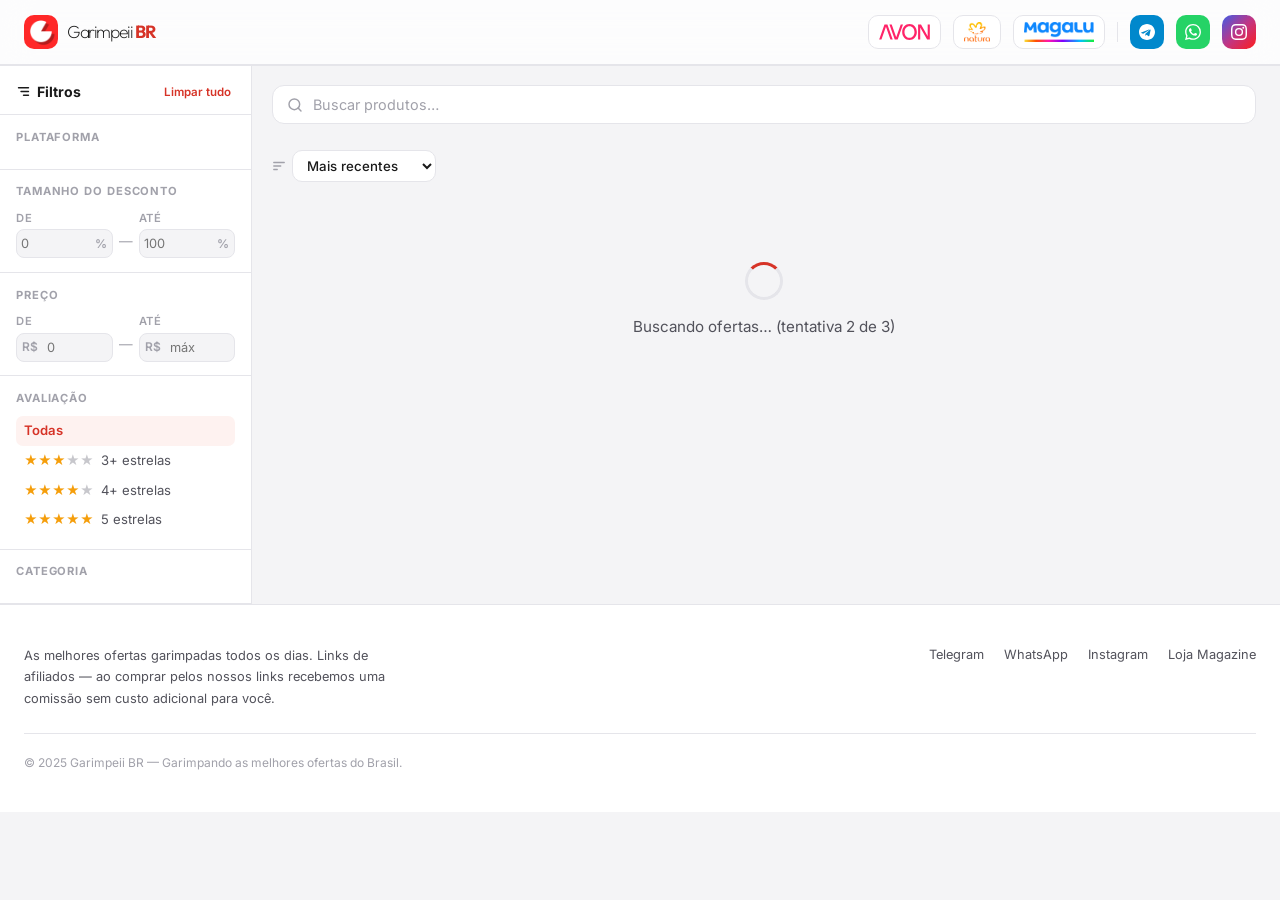
==== commit 139ff946: "change style" ====
--- a/index.html
+++ b/index.html
@@ -22,11 +22,16 @@
       <span class="nav-brand-name">Garimpeii <span>BR</span></span>
     </a>
     <div class="nav-right">
-        <a href="https://www.magazinevoce.com.br/garimpeiibr" target="_blank" rel="noopener" class="btn-mag-featured">
-          <div class="mag-featured-left">
-            <img src="./assets/images/logo/magazine-negativo.png">
-          </div>
-        </a>
+      <a href="https://www.minhaloja.natura.com/consultoria/garimpeiibr?marca=avon" target="_blank" rel="noopener" class="btn-brand-afil" title="Avon">
+        <svg width="51" height="16" viewBox="0 0 171 54" fill="none" xmlns="http://www.w3.org/2000/svg"><path d="M138.583 52.4431H131.355V1.40088H141.266L163.759 41.1993V1.40088H171V52.4431H161.827L138.641 11.6713L138.583 52.4431Z" fill="#FF2469"/><path d="M102.323 53.8413C88.3959 53.8413 77.6187 42.5504 77.6187 26.9207C77.6187 11.2909 88.3959 0 102.323 0C116.25 0 127.099 11.2909 127.099 26.9207C127.099 42.5504 116.322 53.8413 102.323 53.8413ZM102.323 46.5884C112.264 46.5884 119.262 37.9874 119.262 26.9207C119.262 15.8539 112.264 7.25298 102.323 7.25298C92.3821 7.25298 85.4559 15.851 85.4559 26.9207C85.4559 37.9904 92.4539 46.5884 102.323 46.5884Z" fill="#FF2469"/><path d="M17.916 1.39795L0 52.4402H7.69368L22.8767 9.18184L38.0598 52.4402H45.7535L27.8375 1.39795H17.9132H17.916Z" fill="#FF2469"/><path d="M52.583 52.4431L34.667 1.40088H42.3607L57.5437 44.6592L72.7268 1.40088H80.4205L62.5045 52.4431H52.5803H52.583Z" fill="#FF2469"/></svg>
+      </a>
+      <a href="https://www.minhaloja.natura.com/consultoria/garimpeiibr?marca=natura" target="_blank" rel="noopener" class="btn-brand-afil" title="Natura">
+        <img src="./assets/images/logo/natura-logo.png" alt="Natura" style="max-height:20px;width:auto;display:block;">
+      </a>
+      <a href="https://www.magazinevoce.com.br/garimpeiibr" target="_blank" rel="noopener" class="btn-brand-afil" title="Magazine Luiza">
+        <img src="./assets/images/logo/magazineluiza-logo.png" alt="Magazine Luiza" style="max-height:20px;width:auto;display:block;">
+      </a>
+      <span class="nav-sep"></span>
       <a href="https://t.me/addlist/7TUbH1Kh9RRiMDBh" target="_blank" rel="noopener" class="btn-nav-social btn-nav-telegram" title="Canal no Telegram">
         <svg width="16" height="16" viewBox="0 0 24 24" fill="currentColor"><path d="M12 0C5.373 0 0 5.373 0 12s5.373 12 12 12 12-5.373 12-12S18.627 0 12 0zm5.562 8.248-2.008 9.461c-.145.658-.537.818-1.084.508l-3-2.21-1.447 1.394c-.16.16-.295.295-.605.295l.213-3.053 5.56-5.023c.242-.213-.054-.333-.373-.12L6.32 14.605l-2.96-.924c-.643-.204-.657-.643.136-.953l11.57-4.461c.537-.194 1.006.131.496.981z"/></svg>
       </a>
@@ -57,20 +62,6 @@
       <button class="sidebar-reset-btn" onclick="resetFilters()">Limpar tudo</button>
     </div>
 
-    <!-- Search -->
-    <div class="sidebar-section">
-      <div class="sidebar-search">
-        <svg width="15" height="15" viewBox="0 0 24 24" fill="none" stroke="currentColor" stroke-width="2.2" stroke-linecap="round" stroke-linejoin="round"><circle cx="11" cy="11" r="8"/><line x1="21" y1="21" x2="16.65" y2="16.65"/></svg>
-        <input type="text" id="searchInput" placeholder="Buscar produtos…" oninput="setSearch(this.value)" autocomplete="off" />
-      </div>
-    </div>
-
-    <!-- Nicho -->
-    <div class="sidebar-section">
-      <div class="sidebar-section-title">Nicho</div>
-      <div id="nichoFilters"></div>
-    </div>
-
     <!-- Platform -->
     <div class="sidebar-section">
       <div class="sidebar-section-title">Plataforma</div>
@@ -160,6 +151,15 @@
       Filtros
       <span class="toggle-active-count" id="activeFilterCount"></span>
     </button>
+
+    <!-- Search bar -->
+    <div class="content-search">
+      <svg width="16" height="16" viewBox="0 0 24 24" fill="none" stroke="currentColor" stroke-width="2.2" stroke-linecap="round" stroke-linejoin="round"><circle cx="11" cy="11" r="8"/><line x1="21" y1="21" x2="16.65" y2="16.65"/></svg>
+      <input type="text" id="searchInput" placeholder="Buscar produtos…" oninput="setSearch(this.value)" autocomplete="off" />
+    </div>
+
+    <!-- Nicho tabs -->
+    <div class="nicho-tabs" id="nichoTabs"></div>
 
     <!-- Toolbar -->
     <div class="toolbar">
--- a/css/main.css
+++ b/css/main.css
@@ -1,20 +1,19 @@
 *, *::before, *::after { box-sizing: border-box; margin: 0; padding: 0; }
 
 :root {
-  --orange: #ff2828;
-  --orange-dim: #c43516;
-  --orange-light: #fff3f0;
-  --bg-page: #f7f5f5;
+  --orange: #d63327;
+  --orange-dim: #ae2920;
+  --orange-light: #fef2f0;
+  --bg-page: #f4f4f6;
   --bg-card: #ffffff;
-  --bg-nav: #ffffff;
-  --border: #e4e4e4;
-  --border-strong: #d0d0d0;
+  --border: #e5e5ea;
+  --border-strong: #c7c7cc;
   --text: #1a1a1a;
-  --text-2: #555555;
-  --text-3: #999999;
-  --shadow: 0 1px 4px rgba(0,0,0,0.08), 0 0 0 1px rgba(0,0,0,0.04);
-  --shadow-hover: 0 4px 16px rgba(0,0,0,0.12), 0 0 0 1px rgba(0,0,0,0.06);
-  --radius: 10px;
+  --text-2: #52525b;
+  --text-3: #a1a1aa;
+  --shadow: 0 1px 2px rgba(0,0,0,0.04), 0 6px 20px rgba(0,0,0,0.06);
+  --shadow-hover: 0 4px 28px rgba(0,0,0,0.12), 0 1px 4px rgba(0,0,0,0.06);
+  --radius: 14px;
   --sidebar-w: 252px;
   --amazon: #ff9900; --amazon-bg: #fff8ee;
   --shopee: #ee4d2d; --shopee-bg: #fff2ef;
@@ -34,17 +33,19 @@
 /* ── NAVBAR ── */
 .navbar {
   position: sticky; top: 0; z-index: 100;
-  background: var(--bg-nav);
+  background: rgba(255,255,255,0.75);
+  backdrop-filter: blur(15px);
+  -webkit-backdrop-filter: blur(15px);
   border-bottom: 1px solid var(--border);
-  box-shadow: 0 1px 3px rgba(0,0,0,0.06);
+  box-shadow: 0 1px 0 var(--border);
 }
 .nav-inner {
-  max-width: 1480px; margin: 0 auto;
+  max-width: 1280px; margin: 0 auto;
   display: flex; align-items: center; justify-content: space-between;
-  padding: 0 1.5rem; min-height: 60px; height: auto;
+  padding: 0 1.5rem; min-height: 64px; height: auto;
 }
 .nav-logo { display: flex; align-items: center; gap: 9px; text-decoration: none; }
-.nav-logo-img { width: 34px; height: 34px; border-radius: 8px; display: block; flex-shrink: 0; }
+.nav-logo-img { width: 34px; height: 34px; border-radius: 10px; display: block; flex-shrink: 0; }
 .nav-brand-name { font-family: 'Outfit', sans-serif; font-size: 1.1rem; font-weight: 200; color: var(--text); white-space: nowrap; letter-spacing: -.08em; }
 .nav-brand-name span { color: var(--orange); font-weight: 700; }
 .logo-gem {
@@ -58,12 +59,12 @@
 .nav-right { display: flex; align-items: center; gap: .75rem; flex-shrink: 1; min-width: 0; }
 .btn-insta {
   display: flex; align-items: center; justify-content: center;
-  background: var(--orange); color: #fff;
-  width: 34px; height: 34px; padding: 0; border-radius: 8px;
+  background: linear-gradient(135deg, #405DE6 0%, #C13584 50%, #FD1D1D 100%); color: #fff;
+  width: 34px; height: 34px; padding: 0; border-radius: 10px;
   text-decoration: none; flex-shrink: 0;
-  transition: background .15s, opacity .15s, transform .15s;
-}
-.btn-insta:hover { background: var(--orange-dim); opacity: .85; transform: translateY(-1px); }
+  transition: opacity .15s, transform .15s;
+}
+.btn-insta:hover { opacity: .82; transform: translateY(-1px); }
 .btn-mag-nav {
   display: flex; align-items: center; gap: 7px;
   background: var(--bg-page); border: 1px solid var(--border);
@@ -74,7 +75,7 @@
 .btn-mag-nav:hover { border-color: var(--border-strong); color: var(--text); }
 .btn-nav-social {
   display: flex; align-items: center; justify-content: center;
-  width: 34px; height: 34px; border-radius: 8px;
+  width: 34px; height: 34px; border-radius: 10px;
   text-decoration: none; color: #fff;
   transition: opacity .15s, transform .15s;
   flex-shrink: 0;
@@ -82,20 +83,21 @@
 .btn-nav-social:hover { opacity: .85; transform: translateY(-1px); }
 .btn-nav-telegram  { background: #0088CC; }
 .btn-nav-whatsapp  { background: #25D366; }
+.nav-sep { width: 1px; height: 20px; background: var(--border); flex-shrink: 0; align-self: center; }
 
 /* ── HERO ── */
 .hero-banner {
   background: linear-gradient(135deg, #111 0%, #1e1e1e 60%, #2a2a2a 100%);
-  padding: .9rem 1.5rem;
+  padding: 1.1rem 1.5rem;
 }
 .hero-inner {
   max-width: 1280px; margin: 0 auto;
   display: flex; align-items: center; justify-content: space-between;
   gap: 1.25rem; flex-wrap: wrap;
 }
-.hero-text h1 { font-size: clamp(1rem, 2.4vw, 1.5rem); font-weight: 700; color: #fff; line-height: 1.2; }
+.hero-text h1 { font-size: clamp(1.1rem, 2.5vw, 1.6rem); font-weight: 700; color: #fff; line-height: 1.2; }
 .hero-text h1 span { color: var(--orange); }
-.hero-text p { font-size: .82rem; color: #999; margin-top: .25rem; max-width: 420px; }
+.hero-text p { font-size: .82rem; color: var(--text-3); margin-top: .25rem; max-width: 420px; }
 .hero-badges { display: flex; gap: .45rem; margin-top: .6rem; flex-wrap: wrap; }
 .hero-badge {
   display: inline-flex; align-items: center; gap: 6px;
@@ -146,15 +148,15 @@
 
 /* ── SIDEBAR ── */
 .sidebar {
-  position: sticky; top: 60px;
+  position: sticky; top: 64px;
   width: var(--sidebar-w);
   flex-shrink: 0;
   background: var(--bg-card);
   border: 1px solid var(--border);
   border-left: none;
   border-top: none;
-  box-shadow: 2px 0 8px rgba(0,0,0,0.06);
-  max-height: calc(100vh - 60px);
+  box-shadow: none;
+  max-height: calc(100vh - 64px);
   overflow-y: auto;
   scrollbar-width: thin;
   scrollbar-color: var(--border) transparent;
@@ -175,7 +177,7 @@
   font-size: .88rem; font-weight: 700; color: var(--text);
 }
 .sidebar-reset-btn {
-  font-size: .72rem; font-weight: 500; color: var(--orange);
+  font-size: .72rem; font-weight: 600; color: var(--orange);
   background: none; border: none; cursor: pointer; padding: 2px 4px;
   border-radius: 4px; font-family: 'Inter', sans-serif;
   transition: background .12s;
@@ -189,8 +191,8 @@
 .sidebar-section--last { border-bottom: none; }
 
 .sidebar-section-title {
-  font-size: .68rem; font-weight: 700; color: var(--text-3);
-  text-transform: uppercase; letter-spacing: .09em;
+  font-size: .7rem; font-weight: 700; color: var(--text-3);
+  text-transform: uppercase; letter-spacing: .08em;
   margin-bottom: .6rem;
 }
 
@@ -199,8 +201,8 @@
   display: flex; align-items: center; gap: 8px;
   background: var(--bg-page);
   border: 1px solid var(--border);
-  border-radius: 8px;
-  padding: 7px 10px;
+  border-radius: 10px;
+  padding: 8px 10px;
   transition: border-color .15s;
 }
 .sidebar-search:focus-within { border-color: var(--orange); }
@@ -280,19 +282,19 @@
   display: flex; flex-direction: column; flex: 1; gap: 3px;
 }
 .range-label {
-  font-size: .67rem; font-weight: 600; color: var(--text-3);
-  text-transform: uppercase; letter-spacing: .06em;
+  font-size: .7rem; font-weight: 600; color: var(--text-3);
+  text-transform: uppercase; letter-spacing: .05em;
 }
 .range-input-wrap {
   display: flex; align-items: center;
   background: var(--bg-page);
-  border: 1px solid var(--border); border-radius: 7px;
+  border: 1px solid var(--border); border-radius: 8px;
   overflow: hidden;
   transition: border-color .15s;
 }
 .range-input-wrap:focus-within { border-color: var(--orange); }
 .range-prefix, .range-suffix {
-  font-size: .72rem; font-weight: 600; color: var(--text-3);
+  font-size: .75rem; font-weight: 600; color: var(--text-3);
   padding: 0 5px; flex-shrink: 0; user-select: none;
 }
 .range-input-wrap input[type="number"] {
@@ -313,14 +315,14 @@
 .btn-filters-toggle {
   display: none; align-items: center; gap: 7px;
   background: var(--orange); border: 1px solid var(--border);
-  color: white; padding: 7px 14px; border-radius: 8px;
-  font-size: .82rem; font-weight: 500; font-family: 'Inter', sans-serif;
+  color: white; padding: 7px 14px; border-radius: 10px;
+  font-size: .82rem; font-weight: 600; font-family: 'Inter', sans-serif;
   cursor: pointer; margin-bottom: .85rem;
   transition: border-color .15s;
 }
 .btn-filters-toggle:hover { background: var(--orange-dim); }
 .toggle-active-count {
-  background: var(--orange); color: #fff;
+  background: #fff; color: var(--orange);
   font-size: .65rem; font-weight: 700;
   padding: 1px 6px; border-radius: 100px;
   display: none;
@@ -375,11 +377,19 @@
 .btn-mag-featured {
   display: flex; align-items: center; justify-content: center;
   background: #0086FF;
-  padding: 0 12px; height: 34px; border-radius: 8px;
+  padding: 0 12px; height: 34px; border-radius: 10px;
   text-decoration: none; flex-shrink: 0;
   transition: opacity .15s, transform .15s;
 }
 .btn-mag-featured:hover { opacity: .88; transform: translateY(-1px); }
+.btn-brand-afil {
+  display: flex; align-items: center; justify-content: center;
+  background: #fff; border: 1px solid var(--border);
+  padding: 0 10px; height: 34px; border-radius: 10px;
+  text-decoration: none; flex-shrink: 0;
+  transition: opacity .15s, transform .15s, border-color .15s;
+}
+.btn-brand-afil:hover { opacity: .82; transform: translateY(-1px); border-color: var(--border-strong); }
 
 /* ── TOOLBAR ── */
 .toolbar {
@@ -396,7 +406,7 @@
   background: var(--bg-card); border: 1px solid var(--border);
   color: var(--text); font-size: .83rem; font-weight: 500;
   font-family: 'Inter', sans-serif;
-  padding: 6px 10px; border-radius: 8px;
+  padding: 6px 10px; border-radius: 10px;
   cursor: pointer; outline: none;
   transition: border-color .15s;
 }
@@ -459,8 +469,54 @@
 }
 .filter-chip button:hover { opacity: 1; }
 
+/* ── CONTENT SEARCH ── */
+.content-search {
+  display: flex; align-items: center; gap: 10px;
+  background: var(--bg-card);
+  border: 1px solid var(--border);
+  border-radius: 12px;
+  padding: 10px 14px;
+  margin-bottom: .75rem;
+  transition: border-color .15s, box-shadow .15s;
+}
+.content-search:focus-within {
+  border-color: var(--orange);
+  box-shadow: 0 0 0 3px rgba(214,51,39,.07);
+}
+.content-search svg { color: var(--text-3); flex-shrink: 0; }
+.content-search input {
+  border: none; background: none; outline: none;
+  font-size: .9rem; font-family: 'Inter', sans-serif; color: var(--text);
+  width: 100%;
+}
+.content-search input::placeholder { color: var(--text-3); }
+
+/* ── NICHO TABS ── */
+.nicho-tabs {
+  display: flex; gap: .4rem;
+  overflow-x: auto; scrollbar-width: none;
+  margin-bottom: .85rem;
+  -webkit-overflow-scrolling: touch;
+}
+.nicho-tabs::-webkit-scrollbar { display: none; }
+.nicho-tab {
+  display: inline-flex; align-items: center; gap: 6px;
+  padding: 6px 13px; border-radius: 100px;
+  border: 1px solid var(--border);
+  background: var(--bg-card);
+  font-size: .8rem; font-weight: 500; color: var(--text-2);
+  white-space: nowrap; cursor: pointer; flex-shrink: 0;
+  transition: border-color .15s, background .15s, color .15s;
+  user-select: none;
+}
+.nicho-tab:hover { border-color: var(--border-strong); color: var(--text); }
+.nicho-tab.ativo { background: var(--orange); color: #fff; border-color: var(--orange); font-weight: 600; }
+.nicho-tab .niche-logo-img { width: 16px; height: 16px; border-radius: 4px; }
+.nicho-tab .niche-logo-fallback { width: 16px; height: 16px; font-size: .6rem; }
+.nicho-count { font-size: .7rem; opacity: .7; font-weight: 400; }
+
 /* ── GRID ── */
-.grid { display: grid; grid-template-columns: repeat(auto-fill, minmax(200px, 1fr)); gap: 1rem; }
+.grid { display: grid; grid-template-columns: repeat(auto-fill, minmax(220px, 1fr)); gap: 1.25rem; }
 
 /* ── PRODUCT CARD ── */
 .card {
@@ -478,26 +534,81 @@
   display: flex; align-items: center; justify-content: center;
   overflow: hidden;
 }
-.card-img > img { width: 100%; height: 100%; object-fit: contain; padding: 10px; padding-top: 36px; }
+.card-img > img { width: 100%; height: 100%; object-fit: contain; padding: 10px; padding-top: 40px; }
 .card-img-placeholder { font-size: 3.5rem; opacity: .35; }
 
-.discount-badge {
-  position: absolute; top: 8px; left: 8px;
-  background: var(--orange); color: #fff;
-  font-size: .7rem; font-weight: 700; padding: 3px 8px; border-radius: 6px;
-  letter-spacing: .02em;
-}
+.discount-pill {
+  display: inline-flex; align-items: center;
+  font-size: .7rem; font-weight: 700; border-radius: 100px;
+  padding: 2px 7px; flex-shrink: 0;
+  background: rgba(21,128,61,.1); color: #15803d;
+  letter-spacing: .01em;
+}
+/* ── FIRE DEAL (>50% desconto) ── */
+.fire-banner {
+  position: relative; overflow: hidden;
+  background: #0f0f0f;
+  color: rgba(255,255,255,.85);
+  font-size: .68rem;
+  font-weight: 700;
+  text-transform: uppercase;
+  letter-spacing: .05em;
+  padding: 5px 12px;
+  text-align: center;
+  white-space: nowrap;
+}
+.fire-banner::after {
+  content: '';
+  position: absolute;
+  inset: 0;
+  background: repeating-linear-gradient(
+    -45deg,
+    transparent 0px,
+    transparent 5px,
+    rgba(255,255,255,0.13) 5px,
+    rgba(255,255,255,0.13) 9px
+  );
+  animation: hatch-scroll 2s linear infinite;
+  pointer-events: none;
+}
+@keyframes hatch-scroll {
+  from { background-position: 0 0; }
+  to   { background-position: 28px 28px; }
+}
+.card--fire {
+  border-color: #0f0f0f;
+  border-width: 2px;
+  animation: fire-pulse 3s ease-in-out infinite;
+}
+@keyframes fire-pulse {
+  0%, 100% { box-shadow: 0 2px 12px rgba(0,0,0,.15), 0 0 0 0px rgba(15,15,15,0); }
+  50%       { box-shadow: 0 6px 24px rgba(0,0,0,.22), 0 0 0 3px rgba(15,15,15,.1); }
+}
+.card--fire:hover {
+  animation: none;
+  transform: translateY(-3px);
+  box-shadow: 0 8px 28px rgba(0,0,0,.22);
+}
+.card--fire .btn-deal {
+  background: #111;
+  box-shadow: none;
+}
+.card--fire .btn-deal:hover {
+  background: #2d2d2d;
+  box-shadow: none;
+}
+/* ────────────────────────────────── */
+
 .store-badge {
   position: absolute; top: 8px; right: 8px;
   display: flex; align-items: center; gap: 4px;
-  font-size: .65rem; font-weight: 700; padding: 4px 8px; border-radius: 6px;
+  font-size: .65rem; font-weight: 700; padding: 5px 7px; border-radius: 6px;
+  background: rgba(255,255,255,0.92);
+  backdrop-filter: blur(4px);
+  -webkit-backdrop-filter: blur(4px);
+  box-shadow: 0 1px 3px rgba(0,0,0,0.1);
 }
 .platform-logo-img { height: 14px; width: auto; display: block; }
-.store-amazon { background: var(--amazon-bg); color: #b36b00; border: 1px solid #ffd680; }
-.store-shopee  { background: var(--shopee-bg); color: #c73b20; border: 1px solid #f9bfb5; }
-.store-ml      { background: var(--ml-bg);     color: #8a6800; border: 1px solid #f5d960; }
-.store-mag     { background: var(--mag-bg);     color: #b30010; border: 1px solid #ffaab0; }
-.store-outro   { background: #f5f5f5; color: var(--text-3); border: 1px solid var(--border); }
 
 /* Price change indicator */
 .price-change {
@@ -505,51 +616,57 @@
   font-size: .72rem; font-weight: 600; line-height: 1.3;
   border-radius: 5px; padding: 3px 8px;
   margin-bottom: .45rem; cursor: help;
+  white-space: nowrap; overflow: hidden;
+  max-width: 100%; align-self: flex-start;
 }
 .price-change-down { background: #f0fdf4; color: #16a34a; }
 .price-change-up   { background: #fff1f2; color: #dc2626; }
 .price-change-info { opacity: .6; font-size: .68rem; }
 
-.card-body { padding: .9rem; display: flex; flex-direction: column; flex: 1; }
-.card-cat { font-size: .68rem; font-weight: 600; color: var(--text-3); text-transform: uppercase; letter-spacing: .07em; margin-bottom: .35rem; }
+.card-body { padding: 1.1rem; display: flex; flex-direction: column; flex: 1; }
+.card-cat { font-size: .7rem; font-weight: 700; color: var(--text-3); text-transform: uppercase; letter-spacing: .08em; margin-bottom: .4rem; }
 .card-name {
-  font-size: .84rem; font-weight: 500; color: var(--text); line-height: 1.4;
+  font-size: .88rem; font-weight: 600; color: var(--text); line-height: 1.45;
   display: -webkit-box; -webkit-line-clamp: 2; line-clamp: 2; -webkit-box-orient: vertical;
-  overflow: hidden; margin-bottom: .6rem;
+  overflow: hidden; margin-bottom: .65rem;
 }
 .card-rating { display: flex; align-items: center; gap: 5px; font-size: .75rem; color: var(--text-3); margin-bottom: .55rem; }
 .rating-stars { color: #f59e0b; font-weight: 600; font-size: .78rem; }
 
 .card-price { margin-bottom: .75rem; }
-.price-current { font-size: 1.4rem; font-weight: 700; color: var(--orange); line-height: 1; }
-.price-original { font-size: .78rem; color: var(--text-3); text-decoration: line-through; margin-top: 2px; }
-.price-saving { font-size: .73rem; font-weight: 600; color: #16a34a; margin-top: 2px; }
+.price-current { font-size: 1.45rem; font-weight: 800; color: var(--text); line-height: 1; letter-spacing: -.02em; }
+.price-original { font-size: .8rem; color: var(--text-3); text-decoration: line-through; margin-top: 2px; }
+.price-saving { font-size: .75rem; font-weight: 600; color: #15803d; margin-top: 2px; }
 
 .btn-deal {
   display: flex; align-items: center; justify-content: center; gap: 6px;
   background: var(--orange); color: #fff;
-  padding: 9px; border-radius: 8px;
-  font-size: .83rem; font-weight: 600; text-decoration: none;
-  transition: background .15s;
+  padding: 11px 16px; border-radius: 10px;
+  font-size: .82rem; font-weight: 700; letter-spacing: .01em; text-decoration: none;
+  transition: background .15s, transform .15s, box-shadow .15s;
   margin-top: auto;
 }
-.btn-deal:hover { background: var(--orange-dim); }
+.btn-deal:hover {
+  background: var(--orange-dim);
+  transform: translateY(-1px);
+  box-shadow: 0 4px 14px rgba(214,51,39,.35);
+}
 .btn-deal svg { flex-shrink: 0; }
 
 .card-footer {
-  display: flex; align-items: center; justify-content: space-between; gap: 5px;
-  margin-top: .6rem; padding-top: .6rem;
-  border-top: 1px solid var(--border); flex-wrap: wrap;
+  display: flex; align-items: center; gap: 5px; text-align: left;
+  margin-bottom: .6rem;
+  flex-wrap: wrap;
 }
 .card-date {
   display: flex; align-items: center; gap: 3px;
-  font-size: .65rem; color: var(--text-3); margin-left: auto;
+  font-size: .7rem; color: var(--text-3); margin-left: auto;
 }
 
 /* Origin pill in card footer */
 .origin-pill {
   display: inline-flex; align-items: center; gap: 4px;
-  font-size: .65rem; font-weight: 600; border-radius: 100px;
+  font-size: .7rem; font-weight: 600; border-radius: 100px;
   padding: 2px 7px 2px 5px; flex-shrink: 0;
 }
 .origin-telegram  { background: rgba(0,136,204,.12); color: #0088CC; }
@@ -564,7 +681,7 @@
 }
 .skel-card { background: #fff; border: 1px solid var(--border); border-radius: var(--radius); box-shadow: var(--shadow); overflow: hidden; }
 .skel-img { aspect-ratio: 1/1; border-radius: 0; }
-.skel-body { padding: .9rem; display: flex; flex-direction: column; gap: 8px; }
+.skel-body { padding: 1.1rem; display: flex; flex-direction: column; gap: 8px; }
 .skel-line { height: 11px; }
 .w100{width:100%} .w80{width:80%} .w60{width:60%} .w40{width:40%}
 .skel-price { height: 22px; width: 55%; }
@@ -577,7 +694,7 @@
 .estado small { color: var(--text-3); font-size: .8rem; display: block; margin-top: .35rem; }
 .btn-retry {
   display: inline-flex; align-items: center; gap: 6px;
-  margin-top: 1rem; padding: 8px 20px; border-radius: 8px;
+  margin-top: 1rem; padding: 8px 20px; border-radius: 10px;
   background: var(--orange); color: #fff; border: none;
   font-size: .85rem; font-weight: 600; font-family: 'Inter', sans-serif;
   cursor: pointer; transition: background .15s;
@@ -586,23 +703,34 @@
 
 /* Cache banner */
 .cache-banner {
-  align-items: center; gap: 8px; flex-wrap: wrap;
-  background: #fffbeb; border: 1px solid #fde68a;
-  border-radius: 8px; padding: 7px 12px;
-  font-size: .78rem; color: #92400e;
+  align-items: center; gap: 10px; flex-wrap: wrap;
+  background: var(--bg-card);
+  border: 1px solid var(--border);
+  border-left: 3px solid var(--orange);
+  border-radius: 10px; padding: 9px 14px;
+  font-size: .78rem; color: var(--text-2);
   margin-bottom: .75rem;
-}
-.cache-banner svg { flex-shrink: 0; opacity: .75; }
+  box-shadow: 0 1px 3px rgba(0,0,0,0.04);
+}
+.cache-banner svg { flex-shrink: 0; color: var(--orange); }
 .cache-banner-msg { flex: 1; }
 .cache-retry-btn {
-  background: none; border: 1px solid #d97706; color: #b45309;
+  background: none; border: 1px solid var(--border-strong); color: var(--text-2);
   font-size: .73rem; font-weight: 600; font-family: 'Inter', sans-serif;
-  padding: 2px 8px; border-radius: 5px; cursor: pointer;
-  transition: background .12s;
-}
-.cache-retry-btn:hover { background: #fef3c7; }
+  padding: 3px 10px; border-radius: 6px; cursor: pointer;
+  transition: background .12s, border-color .12s, color .12s;
+}
+.cache-retry-btn:hover { background: var(--bg-page); border-color: var(--orange); color: var(--orange); }
 @keyframes spin { to { transform: rotate(360deg); } }
-.load-spinner { display: inline-block; animation: spin 1s linear infinite; }
+.cache-spinner { display: block; animation: spin 0.75s linear infinite; flex-shrink: 0; }
+.load-ring {
+  width: 38px; height: 38px;
+  border: 3px solid var(--border);
+  border-top-color: var(--orange);
+  border-radius: 50%;
+  animation: spin 0.75s linear infinite;
+  margin: 0 auto 1rem;
+}
 
 /* ── PAGINATION ── */
 .paginacao { display: flex; justify-content: center; align-items: center; gap: 5px; margin-top: 2rem; flex-wrap: wrap; }
@@ -625,10 +753,10 @@
 }
 .footer-inner { max-width: 1280px; margin: 0 auto; display: flex; justify-content: space-between; flex-wrap: wrap; gap: 2rem; align-items: flex-start; }
 .footer-brand .brand-logo { display: flex; align-items: center; gap: 9px; margin-bottom: .5rem; }
-.footer-brand p { font-size: .77rem; color: var(--text-3); line-height: 1.65; max-width: 380px; }
+.footer-brand p { font-size: .8rem; color: var(--text-2); line-height: 1.65; max-width: 380px; }
 .footer-links { display: flex; gap: 1.25rem; flex-wrap: wrap; }
-.footer-links a { font-size: .8rem; color: var(--text-3); text-decoration: none; transition: color .15s; }
-.footer-links a:hover { color: var(--text-2); }
+.footer-links a { font-size: .8rem; color: var(--text-2); text-decoration: none; transition: color .15s; }
+.footer-links a:hover { color: var(--text); }
 .footer-bottom { max-width: 1280px; margin: 1.5rem auto 0; padding-top: 1.25rem; border-top: 1px solid var(--border); font-size: .75rem; color: var(--text-3); }
 
 /* ── RESPONSIVE ── */
@@ -673,3 +801,12 @@
   .btn-deal { font-size: .78rem; padding: 8px; }
   .card-body { padding: .7rem; }
 }
+
+@media (max-width: 360px) {
+  .grid { gap: .45rem; }
+  .card-body { padding: .55rem; }
+  .price-current { font-size: 1.05rem; }
+  .btn-deal { padding: 7px 5px; font-size: .75rem; }
+  .card-name { font-size: .75rem; }
+  .content { padding: 0 .6rem 2rem; }
+}
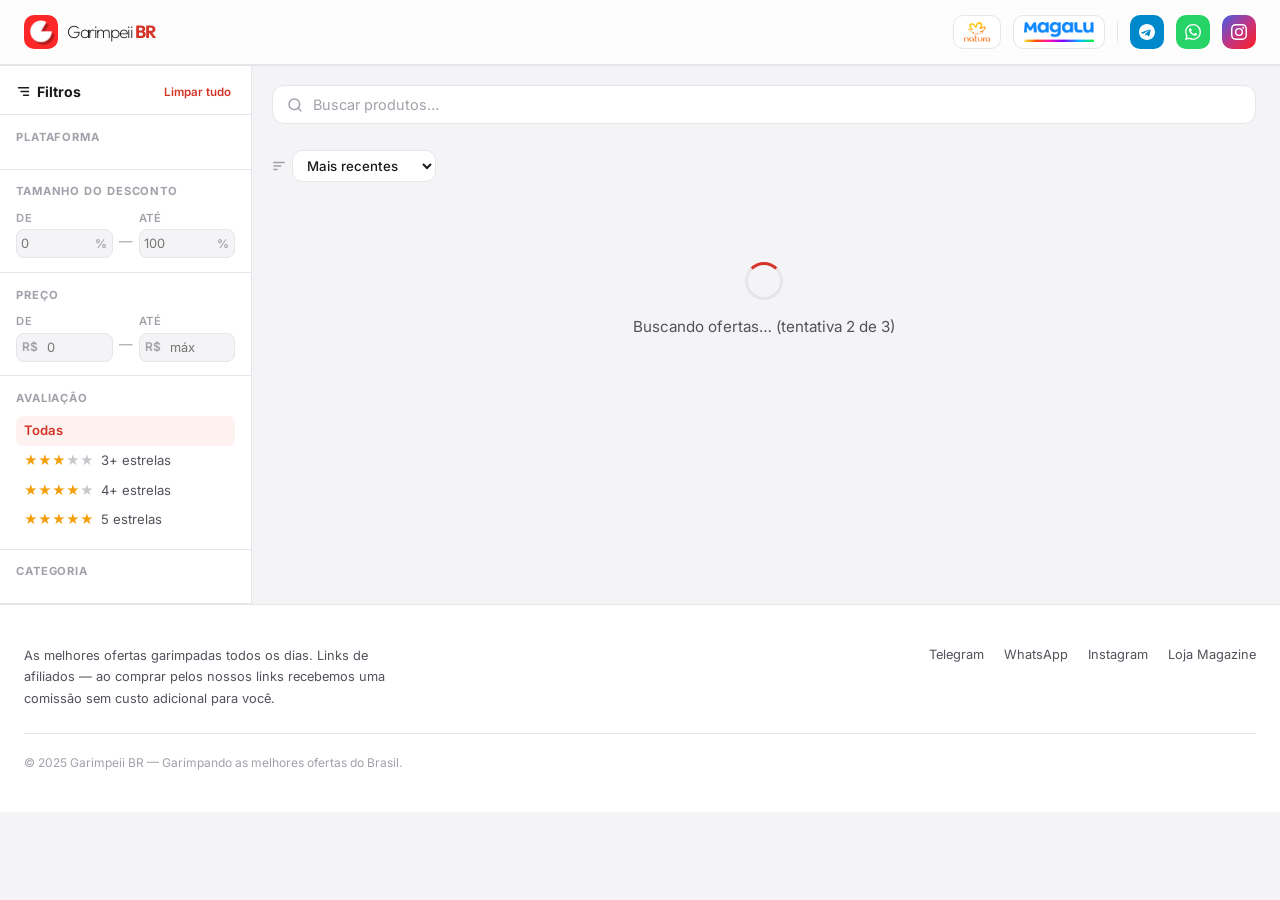
==== commit 2e56b52f: "remove "avon"" ====
--- a/index.html
+++ b/index.html
@@ -22,9 +22,6 @@
       <span class="nav-brand-name">Garimpeii <span>BR</span></span>
     </a>
     <div class="nav-right">
-      <a href="https://www.minhaloja.natura.com/consultoria/garimpeiibr?marca=avon" target="_blank" rel="noopener" class="btn-brand-afil" title="Avon">
-        <svg width="51" height="16" viewBox="0 0 171 54" fill="none" xmlns="http://www.w3.org/2000/svg"><path d="M138.583 52.4431H131.355V1.40088H141.266L163.759 41.1993V1.40088H171V52.4431H161.827L138.641 11.6713L138.583 52.4431Z" fill="#FF2469"/><path d="M102.323 53.8413C88.3959 53.8413 77.6187 42.5504 77.6187 26.9207C77.6187 11.2909 88.3959 0 102.323 0C116.25 0 127.099 11.2909 127.099 26.9207C127.099 42.5504 116.322 53.8413 102.323 53.8413ZM102.323 46.5884C112.264 46.5884 119.262 37.9874 119.262 26.9207C119.262 15.8539 112.264 7.25298 102.323 7.25298C92.3821 7.25298 85.4559 15.851 85.4559 26.9207C85.4559 37.9904 92.4539 46.5884 102.323 46.5884Z" fill="#FF2469"/><path d="M17.916 1.39795L0 52.4402H7.69368L22.8767 9.18184L38.0598 52.4402H45.7535L27.8375 1.39795H17.9132H17.916Z" fill="#FF2469"/><path d="M52.583 52.4431L34.667 1.40088H42.3607L57.5437 44.6592L72.7268 1.40088H80.4205L62.5045 52.4431H52.5803H52.583Z" fill="#FF2469"/></svg>
-      </a>
       <a href="https://www.minhaloja.natura.com/consultoria/garimpeiibr?marca=natura" target="_blank" rel="noopener" class="btn-brand-afil" title="Natura">
         <img src="./assets/images/logo/natura-logo.png" alt="Natura" style="max-height:20px;width:auto;display:block;">
       </a>
